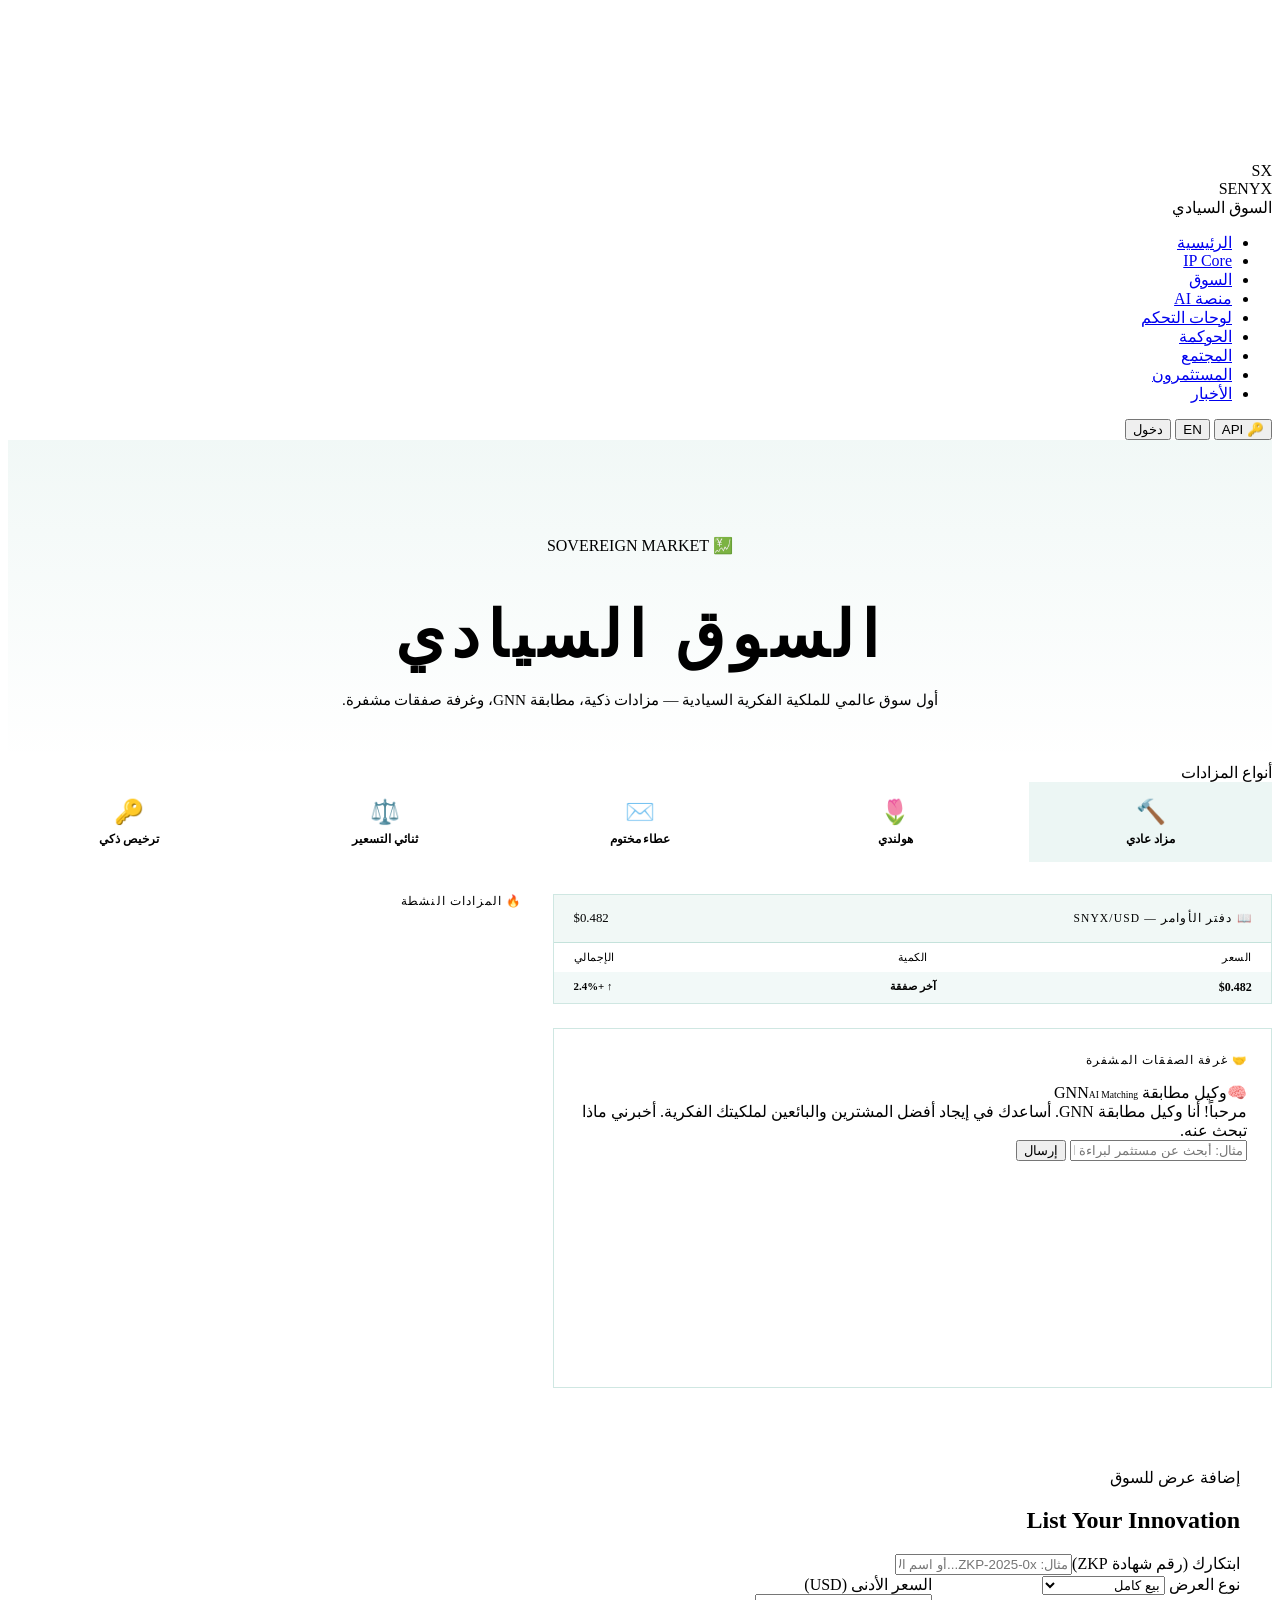
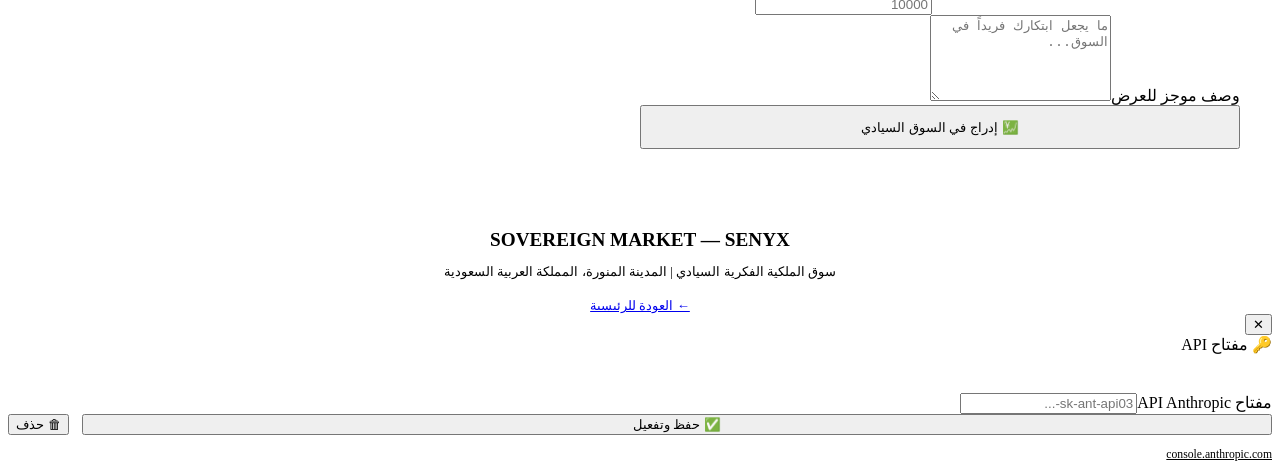
====  market.html @ e2f90cb4 "Add files via upload" ====
<!DOCTYPE html>

<html lang="ar" dir="rtl">
<head>
<meta charset="UTF-8"><meta name="viewport" content="width=device-width,initial-scale=1">
<title>السوق السيادي | SENYX</title>
<link rel="stylesheet" href="css/shared.css">
<style>
.mkt-hero{padding:6rem 2rem 3rem;background:linear-gradient(180deg,rgba(18,137,110,.06) 0%,transparent 100%);text-align:center;}
.mkt-hero h1{font-family:var(--font-en);font-size:clamp(2rem,5vw,4rem);font-weight:900;color:var(--mkt3);letter-spacing:.1em;margin-bottom:.5rem;}
.market-grid{display:grid;grid-template-columns:1.4fr 1fr;gap:2rem;}
.order-book{background:var(--bg3);border:1px solid rgba(18,137,110,.2);border-radius:var(--r2);overflow:hidden;}
.ob-head{padding:1rem 1.2rem;background:rgba(18,137,110,.06);border-bottom:1px solid rgba(18,137,110,.2);display:flex;justify-content:space-between;align-items:center;}
.ob-title{font-family:var(--font-mono);font-size:.72rem;color:var(--mkt3);letter-spacing:.1em;}
.ob-body{padding:0;}
.ob-row{display:grid;grid-template-columns:1fr 1fr 1fr;padding:.5rem 1.2rem;font-family:var(--font-mono);font-size:.75rem;border-bottom:1px solid var(--border2);transition:background .15s;}
.ob-row:hover{background:rgba(18,137,110,.04);}
.ob-row.sell{color:var(--red);}
.ob-row.buy{color:var(--green);}
.ob-row.mid{background:rgba(18,137,110,.05);font-weight:700;color:var(--mkt2);}
.auctions-grid{display:grid;grid-template-columns:1fr;gap:1rem;}
.auction-card{background:var(--bg3);border:1px solid rgba(18,137,110,.15);border-radius:var(--r2);padding:1.2rem;transition:all .3s;}
.auction-card:hover{border-color:var(--mkt2);box-shadow:0 8px 30px rgba(18,137,110,.1);}
.auction-timer{font-family:var(--font-mono);font-size:1.1rem;font-weight:700;color:var(--orange);}
.bid-row{display:flex;align-items:center;gap:.6rem;margin-top:.8rem;}
.bid-input{flex:1;background:var(--bg4);border:1px solid var(--border);color:var(--white);padding:.5rem .8rem;border-radius:var(--r);font-size:.82rem;font-family:var(--font-mono);outline:none;}
.bid-input:focus{border-color:var(--mkt);}
.auction-types{display:grid;grid-template-columns:repeat(5,1fr);gap:.8rem;margin-bottom:2rem;}
.atype{background:var(--bg3);border:1px solid var(--border);border-radius:var(--r2);padding:1rem;text-align:center;cursor:pointer;transition:all .2s;}
.atype.active,.atype:hover{border-color:var(--mkt2);background:rgba(18,137,110,.08);}
.atype-icon{font-size:1.5rem;margin-bottom:.4rem;}
.atype-name{font-size:.72rem;color:var(--silver);font-weight:700;}
.deal-room{background:var(--bg3);border:1px solid rgba(18,137,110,.2);border-radius:var(--r2);padding:1.5rem;}
@media(max-width:900px){.market-grid{grid-template-columns:1fr;}.auction-types{grid-template-columns:repeat(3,1fr);}}
@media(max-width:600px){.auction-types{grid-template-columns:repeat(2,1fr);}}
</style>
</head>
<body>
<canvas id="starsCanvas"></canvas>
<nav class="snyx-nav">
  <div class="nav-logo"><div class="nav-logo-mark">SX</div><div><div class="nav-logo-text">SENYX</div><span class="nav-logo-sub">السوق السيادي</span></div></div>
  <ul class="nav-links">
    <li><a href="index.html">الرئيسية</a></li>
    <li><a href="ipccore.html">IP Core</a></li>
    <li><a href="market.html" class="active">السوق</a></li>
    <li><a href="ai-platform.html">منصة AI</a></li>
    <li><a href="dashboards.html">لوحات التحكم</a></li>
    <li><a href="governance.html">الحوكمة</a></li>
    <li><a href="community.html">المجتمع</a></li>
    <li><a href="investor.html">المستثمرون</a></li>
    <li><a href="news.html">الأخبار</a></li>
  </ul>
  <div class="nav-actions">
    <button class="btn-api-key" id="apiBtnNav" onclick="openModal('apikey')">🔑 API</button>
    <button class="btn-lang" id="langBtn" onclick="toggleLang()">EN</button>
    <button class="btn-login" onclick="openModal('login')">دخول</button>
  </div>
</nav>
<div class="mkt-hero">
  <div class="section-tag" style="border-color:rgba(18,137,110,.3);color:var(--mkt3)">💹 SOVEREIGN MARKET</div>
  <h1>السوق السيادي</h1>
  <p style="color:var(--silver);max-width:600px;margin:.8rem auto 0;font-size:.95rem;line-height:1.9">أول سوق عالمي للملكية الفكرية السيادية — مزادات ذكية، مطابقة GNN، وغرفة صفقات مشفرة.</p>
</div>
<section class="section">
  <div class="section-tag" style="color:var(--mkt3);border-color:rgba(18,137,110,.3)">أنواع المزادات</div>
  <div class="auction-types">
    <div class="atype active" onclick="selectType(this,'عادي')"><div class="atype-icon">🔨</div><div class="atype-name">مزاد عادي</div></div>
    <div class="atype" onclick="selectType(this,'هولندي')"><div class="atype-icon">🌷</div><div class="atype-name">هولندي</div></div>
    <div class="atype" onclick="selectType(this,'مختوم')"><div class="atype-icon">✉️</div><div class="atype-name">عطاء مختوم</div></div>
    <div class="atype" onclick="selectType(this,'مزدوج')"><div class="atype-icon">⚖️</div><div class="atype-name">ثنائي التسعير</div></div>
    <div class="atype" onclick="selectType(this,'ترخيص')"><div class="atype-icon">🔑</div><div class="atype-name">ترخيص ذكي</div></div>
  </div>
  <div class="market-grid">
    <div>
      <div class="order-book">
        <div class="ob-head"><span class="ob-title">📖 دفتر الأوامر — SNYX/USD</span><span style="color:var(--mkt3);font-family:var(--font-mono);font-size:.8rem" id="livePrice">$0.482</span></div>
        <div class="ob-row" style="background:var(--bg4);font-size:.68rem;color:var(--silver);font-family:var(--font-mono);letter-spacing:.05em"><span>السعر</span><span style="text-align:center">الكمية</span><span style="text-align:left">الإجمالي</span></div>
        <div id="sellOrders"></div>
        <div class="ob-row mid"><span id="midPrice">$0.482</span><span style="text-align:center;font-size:.68rem;color:var(--silver)">آخر صفقة</span><span style="text-align:left;font-size:.68rem;color:var(--mkt2)">↑ +2.4%</span></div>
        <div id="buyOrders"></div>
      </div>
      <div class="deal-room" style="margin-top:1.5rem">
        <div style="font-family:var(--font-mono);font-size:.72rem;color:var(--mkt3);margin-bottom:1rem;letter-spacing:.1em">🤝 غرفة الصفقات المشفرة</div>
        <div class="chat-box" style="height:280px">
          <div class="chat-head" style="color:var(--mkt3)"><span>🧠</span><span>وكيل مطابقة GNN</span><span class="badge badge-mkt" style="font-size:.6rem">AI Matching</span></div>
          <div class="chat-body" id="mktChatBody">
            <div class="msg msg-ai">مرحباً! أنا وكيل مطابقة GNN. أساعدك في إيجاد أفضل المشترين والبائعين لملكيتك الفكرية. أخبرني ماذا تبحث عنه.</div>
          </div>
          <div class="chat-foot">
            <input class="chat-input" id="mktChatInput" placeholder="مثال: أبحث عن مستثمر لبراءة اختراع في تقنية الطاقة...">
            <button class="chat-send" id="mktChatSend" onclick="sendMktChat()">إرسال</button>
          </div>
        </div>
      </div>
    </div>
    <div>
      <div style="font-family:var(--font-mono);font-size:.72rem;color:var(--mkt3);margin-bottom:1rem;letter-spacing:.1em">🔥 المزادات النشطة</div>
      <div class="auctions-grid" id="auctionsGrid"></div>
    </div>
  </div>
</section>
<section class="section" style="background:var(--bg2);max-width:100%;padding:5rem 0">
  <div style="max-width:1280px;margin:0 auto;padding:0 2rem">
    <div class="section-tag" style="color:var(--mkt3);border-color:rgba(18,137,110,.3)">إضافة عرض للسوق</div>
    <h2 class="section-title" style="-webkit-text-fill-color:var(--mkt3);background:none;color:var(--mkt3)">List Your Innovation</h2>
    <div style="max-width:600px">
      <div class="card" style="border-color:rgba(18,137,110,.2)">
        <div class="form-group"><label class="form-label">ابتكارك (رقم شهادة ZKP)</label><input class="form-input" id="listCert" placeholder="مثال: ZKP-2025-0x...أو اسم الابتكار"></div>
        <div style="display:grid;grid-template-columns:1fr 1fr;gap:1rem">
          <div class="form-group"><label class="form-label">نوع العرض</label>
            <select class="form-select" id="listType">
              <option>بيع كامل</option><option>ترخيص حصري</option><option>ترخيص غير حصري</option><option>شراكة استثمارية</option>
            </select>
          </div>
          <div class="form-group"><label class="form-label">السعر الأدنى (USD)</label><input class="form-input" id="listPrice" type="number" placeholder="10000"></div>
        </div>
        <div class="form-group"><label class="form-label">وصف موجز للعرض</label><textarea class="form-textarea" id="listDesc" style="min-height:80px" placeholder="ما يجعل ابتكارك فريداً في السوق..."></textarea></div>
        <button class="btn-mkt" style="width:100%;padding:.8rem" onclick="listOnMarket()">💹 إدراج في السوق السيادي</button>
      </div>
    </div>
  </div>
</section>
<footer class="snyx-footer">
  <div style="max-width:1280px;margin:0 auto;text-align:center">
    <div style="font-family:var(--font-en);font-size:1.2rem;font-weight:900;color:var(--mkt3);margin-bottom:.5rem">SOVEREIGN MARKET — SENYX</div>
    <p style="font-size:.82rem;color:var(--silver)">سوق الملكية الفكرية السيادي | المدينة المنورة، المملكة العربية السعودية</p>
    <div style="margin-top:1rem"><a href="index.html" style="font-size:.82rem">← العودة للرئيسية</a></div>
  </div>
</footer>
<div class="modal-overlay" id="modal-apikey">
  <div class="modal-box">
    <button class="modal-close" onclick="closeModal('apikey')">✕</button>
    <div class="modal-title">🔑 مفتاح API</div>
    <div id="apiKeyStatus" style="font-size:.8rem;margin-bottom:1rem;padding:.7rem;background:rgba(255,255,255,.03);border-radius:var(--r);border:1px solid var(--border)"></div>
    <div class="form-group"><label class="form-label">مفتاح API Anthropic</label><input class="form-input" id="apiKeyInput" type="password" placeholder="sk-ant-api03-..."></div>
    <div style="display:flex;gap:.8rem"><button class="btn-primary" style="flex:1" onclick="saveApiKey()">✅ حفظ وتفعيل</button><button class="btn-outline" onclick="clearApiKey()">🗑 حذف</button></div>
    <p style="margin-top:.8rem;font-size:.73rem;color:var(--silver)"><a href="https://console.anthropic.com" target="_blank" style="color:var(--gold3)">console.anthropic.com</a></p>
  </div>
</div>
<script src="js/shared.js"></script>
<script>
const mktHistory=[];
const MKT_SYS=`أنت وكيل السوق السيادي في SENYX. متخصص في:
- تداول الملكية الفكرية والابتكارات
- أنواع المزادات (عادي، هولندي، مختوم، ثنائي، ترخيص)
- مطابقة GNN بين البائعين والمشترين
- تقييم الملكية الفكرية
- صفقات الترخيص والاستثمار
أجب باللغة التي يكتب بها المستخدم.`;
async function sendMktChat(){await chatSend({inputId:'mktChatInput',bodyId:'mktChatBody',btnId:'mktChatSend',system:MKT_SYS,history:mktHistory});}
bindChatEnter('mktChatInput',sendMktChat);
function selectType(el,type){document.querySelectorAll('.atype').forEach(a=>a.classList.remove('active'));el.classList.add('active');}
function buildOrderBook(){
  const base=0.482;
  let sells='',buys='';
  for(let i=5;i>0;i--){const p=(base+i*.003).toFixed(3);const q=(Math.random()*500+50).toFixed(0);sells+=`<div class="ob-row sell"><span>$${p}</span><span style="text-align:center">${q}</span><span style="text-align:left">${(p*q).toFixed(0)}</span></div>`;}
  for(let i=1;i<=5;i++){const p=(base-i*.003).toFixed(3);const q=(Math.random()*500+50).toFixed(0);buys+=`<div class="ob-row buy"><span>$${p}</span><span style="text-align:center">${q}</span><span style="text-align:left">${(p*q).toFixed(0)}</span></div>`;}
  document.getElementById('sellOrders').innerHTML=sells;
  document.getElementById('buyOrders').innerHTML=buys;
}
const auctions=[
  {title:'براءة اختراع — نظام توليد طاقة شمسية متنقل',type:'مزاد عادي',minBid:50000,curr:67500,ends:4*3600},
  {title:'اختراع — تقنية تحلية المياه النانوية',type:'هولندي',minBid:120000,curr:145000,ends:1*3600+23*60},
  {title:'نموذج نفعي — روبوت الزراعة الذكية',type:'ترخيص حصري',minBid:25000,curr:31000,ends:2*3600+45*60},
  {title:'علامة تجارية — منصة التعليم الذكي',type:'بيع كامل',minBid:80000,curr:88000,ends:6*3600+10*60}
];
function renderAuctions(){
  document.getElementById('auctionsGrid').innerHTML=auctions.map((a,i)=>`
    <div class="auction-card">
      <div style="font-size:.72rem;color:var(--silver);margin-bottom:.3rem">${a.type}</div>
      <div style="font-weight:700;color:var(--white);font-size:.85rem;margin-bottom:.6rem">${a.title}</div>
      <div style="display:flex;justify-content:space-between;align-items:center;margin-bottom:.4rem">
        <span style="font-size:.75rem;color:var(--silver)">أعلى عرض</span>
        <span style="font-family:var(--font-mono);color:var(--mkt3);font-weight:700">$${a.curr.toLocaleString()}</span>
      </div>
      <div style="font-size:.72rem;color:var(--silver);margin-bottom:.6rem">⏱ ينتهي خلال: <span class="auction-timer" id="timer${i}"></span></div>
      <div class="bid-row">
        <input class="bid-input" id="bid${i}" type="number" placeholder="أدخل عرضك..." min="${a.curr+100}">
        <button class="btn-mkt" style="font-size:.75rem;padding:.45rem .9rem;flex-shrink:0" onclick="placeBid(${i})">عروض</button>
      </div>
    </div>`).join('');
}
function updateTimers(){
  auctions.forEach((a,i)=>{
    const el=document.getElementById('timer'+i);
    if(!el)return;
    if(a.ends<=0){el.textContent='انتهى';el.style.color='var(--red)';return;}
    a.ends--;
    const h=Math.floor(a.ends/3600),m=Math.floor((a.ends%3600)/60),s=a.ends%60;
    el.textContent=`${h}:${m.toString().padStart(2,'0')}:${s.toString().padStart(2,'0')}`;
  });
}
function placeBid(i){
  const val=+document.getElementById('bid'+i).value;
  if(!val||val<=auctions[i].curr){alert(`العرض يجب أن يكون أعلى من $${auctions[i].curr.toLocaleString()}`);return;}
  auctions[i].curr=val;
  renderAuctions();
  setTimeout(updateTimers,0);
  appendMsg('mktChatBody','ai',`✅ تم قبول عرضك بقيمة $${val.toLocaleString()} على "${auctions[i].title}". أنت حالياً أعلى مزايد! 🎉`);
}
function listOnMarket(){
  const cert=document.getElementById('listCert').value.trim();
  const type=document.getElementById('listType').value;
  const price=document.getElementById('listPrice').value;
  if(!cert||!price){alert('يرجى ملء جميع الحقول المطلوبة.');return;}
  alert(`✅ تم إدراج ابتكارك في السوق السيادي!\n\nالابتكار: ${cert}\nنوع العرض: ${type}\nالسعر الأدنى: $${(+price).toLocaleString()}\n\nسيراجع فريق SENYX طلبك خلال 24 ساعة.`);
}
setInterval(()=>{buildOrderBook();},3000);
buildOrderBook();renderAuctions();
setInterval(updateTimers,1000);updateTimers();
setInterval(()=>{
  const p=(0.482+(Math.random()-.5)*.01).toFixed(3);
  document.getElementById('livePrice').textContent='$'+p;
  document.getElementById('midPrice').textContent='$'+p;
},2000);
</script>
</body>
</html>
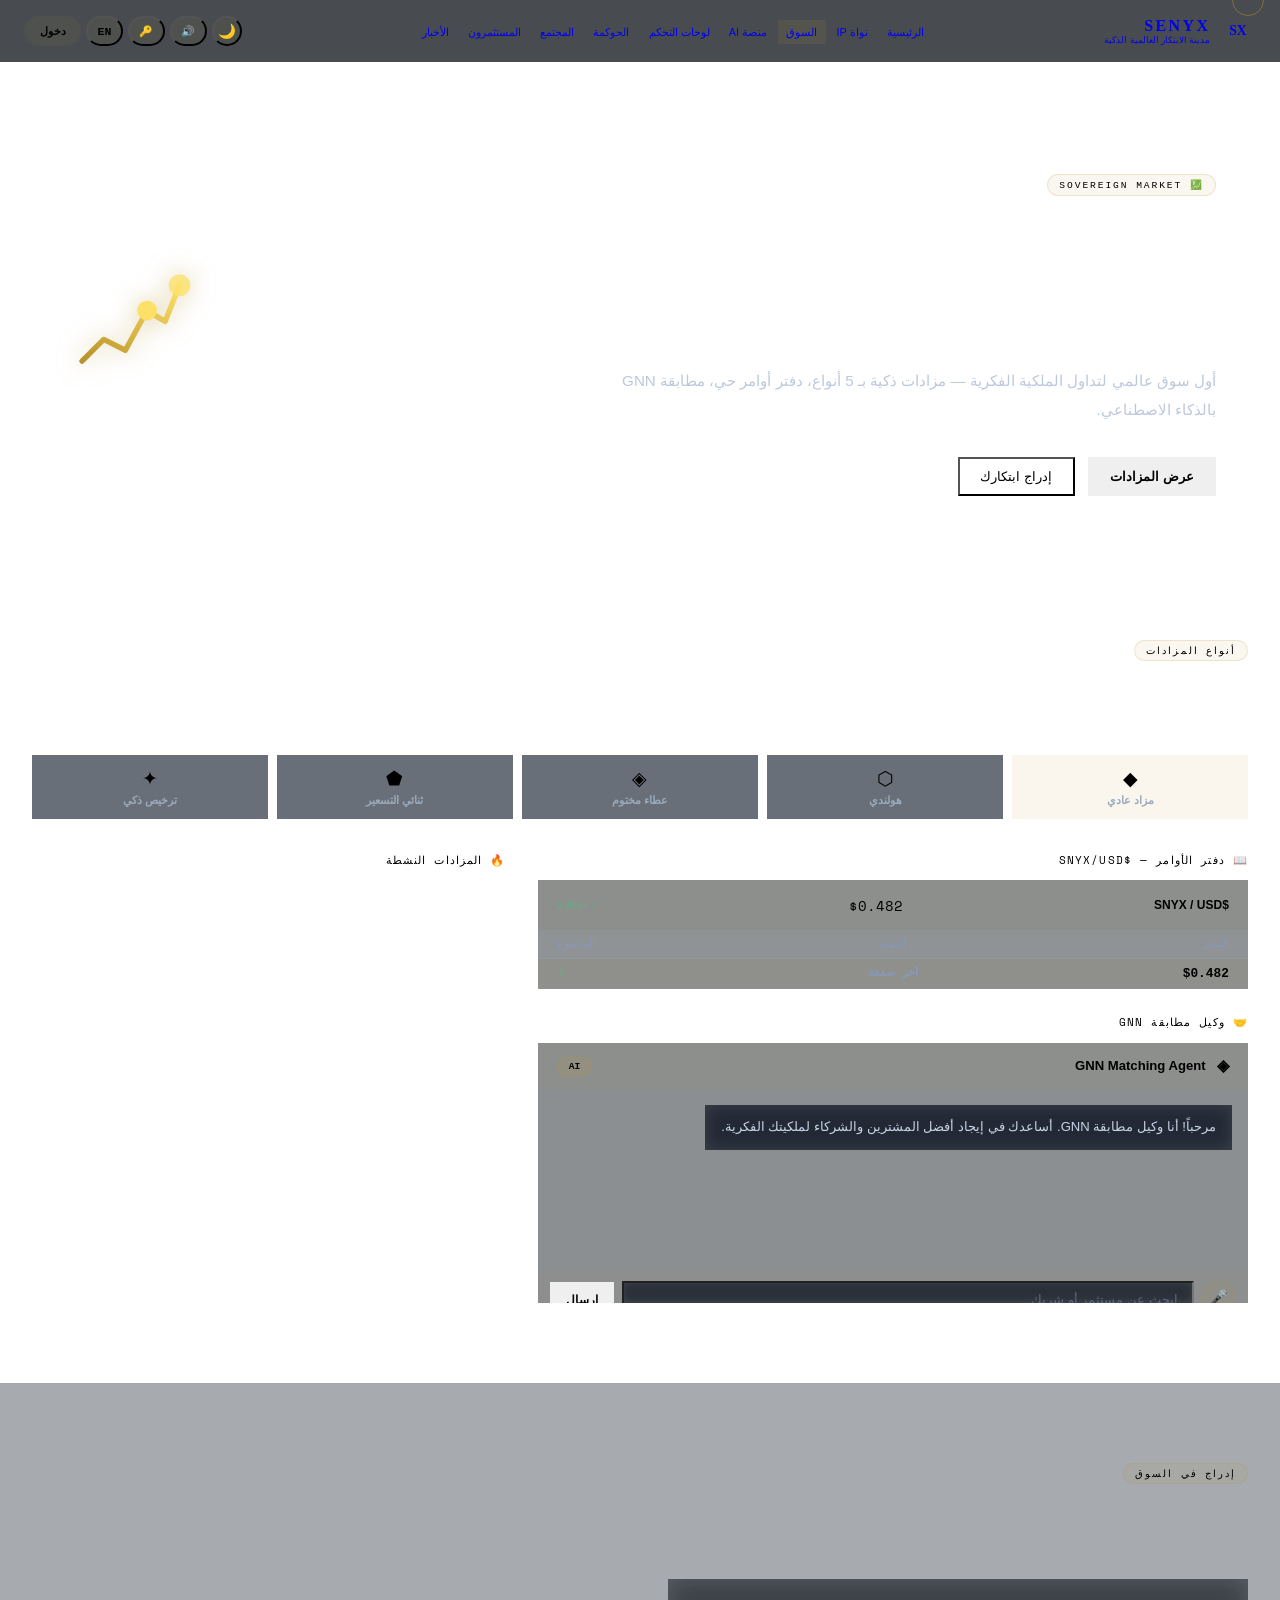
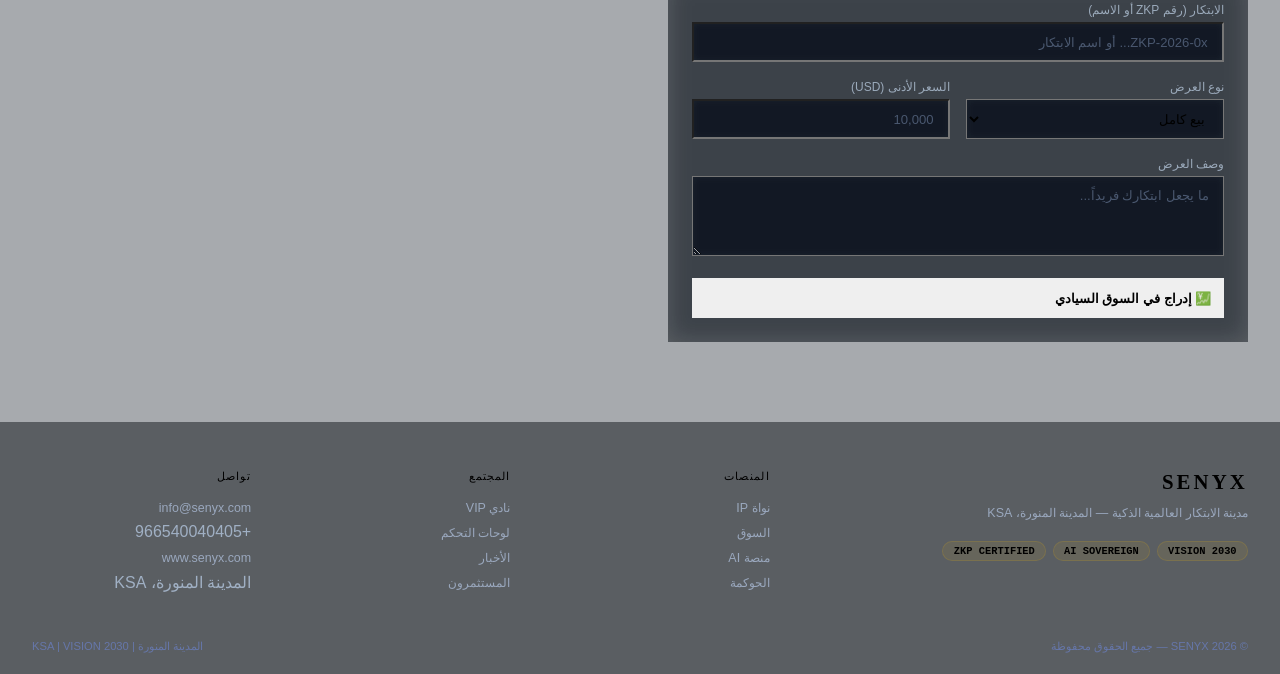
==== commit b554448a: "Add files via upload" ====
--- a/ market.html
+++ b/ market.html
@@ -4,215 +4,869 @@
 <head>
 <meta charset="UTF-8"><meta name="viewport" content="width=device-width,initial-scale=1">
 <title>السوق السيادي | SENYX</title>
-<link rel="stylesheet" href="css/shared.css">
+<meta name="theme-color" content="#b8922a">
+<meta name="apple-mobile-web-app-capable" content="yes">
+<link rel="manifest" href="/manifest.json">
+<link href="https://fonts.googleapis.com/css2?family=Cinzel:wght@400;700;900&family=Cairo:wght@300;400;600;700;900&family=Space+Mono:wght@400;700&display=swap" rel="stylesheet">
 <style>
-.mkt-hero{padding:6rem 2rem 3rem;background:linear-gradient(180deg,rgba(18,137,110,.06) 0%,transparent 100%);text-align:center;}
-.mkt-hero h1{font-family:var(--font-en);font-size:clamp(2rem,5vw,4rem);font-weight:900;color:var(--mkt3);letter-spacing:.1em;margin-bottom:.5rem;}
-.market-grid{display:grid;grid-template-columns:1.4fr 1fr;gap:2rem;}
-.order-book{background:var(--bg3);border:1px solid rgba(18,137,110,.2);border-radius:var(--r2);overflow:hidden;}
-.ob-head{padding:1rem 1.2rem;background:rgba(18,137,110,.06);border-bottom:1px solid rgba(18,137,110,.2);display:flex;justify-content:space-between;align-items:center;}
-.ob-title{font-family:var(--font-mono);font-size:.72rem;color:var(--mkt3);letter-spacing:.1em;}
-.ob-body{padding:0;}
-.ob-row{display:grid;grid-template-columns:1fr 1fr 1fr;padding:.5rem 1.2rem;font-family:var(--font-mono);font-size:.75rem;border-bottom:1px solid var(--border2);transition:background .15s;}
-.ob-row:hover{background:rgba(18,137,110,.04);}
-.ob-row.sell{color:var(--red);}
-.ob-row.buy{color:var(--green);}
-.ob-row.mid{background:rgba(18,137,110,.05);font-weight:700;color:var(--mkt2);}
-.auctions-grid{display:grid;grid-template-columns:1fr;gap:1rem;}
-.auction-card{background:var(--bg3);border:1px solid rgba(18,137,110,.15);border-radius:var(--r2);padding:1.2rem;transition:all .3s;}
-.auction-card:hover{border-color:var(--mkt2);box-shadow:0 8px 30px rgba(18,137,110,.1);}
-.auction-timer{font-family:var(--font-mono);font-size:1.1rem;font-weight:700;color:var(--orange);}
-.bid-row{display:flex;align-items:center;gap:.6rem;margin-top:.8rem;}
-.bid-input{flex:1;background:var(--bg4);border:1px solid var(--border);color:var(--white);padding:.5rem .8rem;border-radius:var(--r);font-size:.82rem;font-family:var(--font-mono);outline:none;}
-.bid-input:focus{border-color:var(--mkt);}
-.auction-types{display:grid;grid-template-columns:repeat(5,1fr);gap:.8rem;margin-bottom:2rem;}
-.atype{background:var(--bg3);border:1px solid var(--border);border-radius:var(--r2);padding:1rem;text-align:center;cursor:pointer;transition:all .2s;}
-.atype.active,.atype:hover{border-color:var(--mkt2);background:rgba(18,137,110,.08);}
-.atype-icon{font-size:1.5rem;margin-bottom:.4rem;}
-.atype-name{font-size:.72rem;color:var(--silver);font-weight:700;}
-.deal-room{background:var(--bg3);border:1px solid rgba(18,137,110,.2);border-radius:var(--r2);padding:1.5rem;}
-@media(max-width:900px){.market-grid{grid-template-columns:1fr;}.auction-types{grid-template-columns:repeat(3,1fr);}}
-@media(max-width:600px){.auction-types{grid-template-columns:repeat(2,1fr);}}
+
+/* ═══ RESET ═══ */
+*,*::before,*::after{box-sizing:border-box;margin:0;padding:0}
+html{scroll-behavior:smooth}
+
+/* ═══ VARIABLES — DARK (DEFAULT) ═══ */
+:root{
+–bg:#02080f;–bg2:#040d17;–bg3:#060f1e;–bg4:#0a1628;
+–gold:#b8922a;–gold2:#d4a843;–gold3:#fde068;–gold4:#fff3b0;
+–silver:#8899bb;–white:#e8ecf5;
+–green:#22aa66;–red:#e03040;–orange:#e07020;
+–border:rgba(184,146,42,.18);–border2:rgba(184,146,42,.08);
+–r:6px;–r2:12px;
+–shadow:0 8px 40px rgba(0,0,0,.6);
+}
+
+/* ═══════════════════════════════════════
+THEME: LIGHT — فاتح حليبي ذهبي
+═══════════════════════════════════════ */
+body.theme-light {
+background: #f8f2e4 !important;
+color: #1a1008 !important;
+}
+body.theme-light * { transition: background-color .3s, color .3s, border-color .3s; }
+body.theme-light { –bg:#f8f2e4;–bg2:#ede5d0;–bg3:#e2d8c0;–bg4:#d5ccb0;–gold:#6a4808;–gold2:#885e10;–gold3:#a87620;–gold4:#4a3006;–silver:#4a3818;–white:#1a1008;–border:rgba(70,48,8,.22);–border2:rgba(70,48,8,.1); }
+body.theme-light .snyx-nav { background: rgba(235,224,200,.98) !important; border-bottom: 1px solid rgba(70,48,8,.18) !important; box-shadow: 0 2px 20px rgba(70,48,8,.12) !important; }
+body.theme-light .nav-links a { color: #5a4020 !important; }
+body.theme-light .nav-links a:hover, body.theme-light .nav-links a.active { color: #6a4808 !important; background: rgba(70,48,8,.08) !important; }
+body.theme-light .nav-logo-text { color: #6a4808 !important; }
+body.theme-light .nav-logo-sub { color: #8a6030 !important; }
+body.theme-light .hero-title { filter: drop-shadow(0 0 20px rgba(70,48,8,.3)) !important; }
+body.theme-light .hero-sub { color: #2a1808 !important; }
+body.theme-light .hero-tag { color: #7a5828 !important; }
+body.theme-light .hero-stat-num { color: #6a4808 !important; }
+body.theme-light .hero-stat-lbl { color: #7a5828 !important; }
+body.theme-light .hero-eyebrow { background: rgba(70,48,8,.07) !important; border-color: rgba(70,48,8,.2) !important; color: #6a4808 !important; }
+body.theme-light .pulse-dot { background: #6a4808 !important; }
+body.theme-light .ticker-wrap { background: rgba(70,48,8,.06) !important; border-color: rgba(70,48,8,.12) !important; }
+body.theme-light .ticker-item { color: #6a5030 !important; }
+body.theme-light .sec-tag { background: rgba(70,48,8,.07) !important; border-color: rgba(70,48,8,.18) !important; color: #6a4808 !important; }
+body.theme-light .sec-sub { color: #5a4020 !important; }
+body.theme-light .pcard { border-color: rgba(70,48,8,.15) !important; }
+body.theme-light .pcard-ipc { background: linear-gradient(135deg,rgba(70,48,8,.07),rgba(70,48,8,.02)) !important; }
+body.theme-light .pcard-mkt { background: linear-gradient(135deg,rgba(70,48,8,.07),rgba(70,48,8,.02)) !important; }
+body.theme-light .pcard-ai  { background: linear-gradient(135deg,rgba(70,48,8,.07),rgba(70,48,8,.02)) !important; }
+body.theme-light .pcard-gov { background: linear-gradient(135deg,rgba(70,48,8,.07),rgba(70,48,8,.02)) !important; }
+body.theme-light .pcard-name-ar { color: #1a1008 !important; }
+body.theme-light .pcard-desc { color: #5a4020 !important; }
+body.theme-light .step-num { background: linear-gradient(135deg,#885e10,#a87620) !important; }
+body.theme-light .step-title { color: #1a1008 !important; }
+body.theme-light .step-desc { color: #5a4020 !important; }
+body.theme-light .how-grid::before { background: linear-gradient(90deg,transparent,#885e10,#a87620,#885e10,transparent) !important; }
+body.theme-light .legend-name { color: #2a1808 !important; }
+body.theme-light .phase { background: #e2d8c0 !important; border-color: rgba(70,48,8,.18) !important; }
+body.theme-light .phase.active { border-color: #885e10 !important; box-shadow: 0 0 24px rgba(70,48,8,.15) !important; }
+body.theme-light .phase-title { color: #1a1008 !important; }
+body.theme-light .phase-date { color: #7a5828 !important; }
+body.theme-light .phase-items li { color: #5a4020 !important; }
+body.theme-light .phase-items li::before { color: #885e10 !important; }
+body.theme-light .sec-full { background: linear-gradient(180deg,#ede5d0,#e2d8c0) !important; }
+body.theme-light .glow-line { background: linear-gradient(90deg,transparent,#885e10,#a87620,#885e10,transparent) !important; }
+body.theme-light .snyx-footer { background: #ede5d0 !important; border-top-color: rgba(70,48,8,.15) !important; }
+body.theme-light .footer-brand { color: #6a4808 !important; }
+body.theme-light .footer-col-title { color: #885e10 !important; }
+body.theme-light .footer-sub { color: #7a5828 !important; }
+body.theme-light .footer-links a { color: #7a5828 !important; }
+body.theme-light .footer-bottom { color: #8a6838 !important; border-top-color: rgba(70,48,8,.1) !important; }
+body.theme-light .btn-lang { background: rgba(70,48,8,.07) !important; border-color: rgba(70,48,8,.2) !important; color: #6a4808 !important; }
+body.theme-light .btn-api { background: rgba(70,48,8,.07) !important; border-color: rgba(70,48,8,.2) !important; color: #6a4808 !important; }
+body.theme-light .btn-voice { background: rgba(70,48,8,.07) !important; border-color: rgba(70,48,8,.2) !important; color: #6a4808 !important; }
+body.theme-light .btn-theme { background: #e2d8c0 !important; border-color: rgba(70,48,8,.2) !important; }
+body.theme-light .theme-drop { background: #ede5d0 !important; border-color: rgba(70,48,8,.2) !important; }
+body.theme-light .theme-opt { color: #5a4020 !important; }
+body.theme-light .modal-overlay { background: rgba(50,30,0,.75) !important; }
+body.theme-light .modal-box { background: #ede5d0 !important; border-color: rgba(70,48,8,.2) !important; }
+body.theme-light .form-input { background: #e2d8c0 !important; border-color: rgba(70,48,8,.2) !important; color: #1a1008 !important; }
+body.theme-light #starsCanvas { opacity: .03 !important; }
+
+/* ═══════════════════════════════════════
+THEME: GOLD — ذهبي ملكي عميق
+═══════════════════════════════════════ */
+body.theme-gold {
+background: #050300 !important;
+color: #fff4c8 !important;
+}
+body.theme-gold { –bg:#050300;–bg2:#0c0900;–bg3:#141000;–bg4:#1c1600;–gold:#c89820;–gold2:#dca830;–gold3:#f0c040;–gold4:#ffd860;–silver:#b08820;–white:#fff4c8;–border:rgba(200,152,32,.3);–border2:rgba(200,152,32,.12); }
+body.theme-gold .snyx-nav { background: rgba(5,3,0,.96) !important; border-bottom: 1px solid rgba(200,152,32,.25) !important; }
+body.theme-gold .nav-logo-text { color: #f0c040 !important; }
+body.theme-gold .nav-logo-sub { color: #b08820 !important; }
+body.theme-gold .nav-links a { color: #b08820 !important; }
+body.theme-gold .nav-links a:hover, body.theme-gold .nav-links a.active { color: #dca830 !important; background: rgba(200,152,32,.1) !important; }
+body.theme-gold .hero-tag { color: #b08820 !important; }
+body.theme-gold .ticker-wrap { background: rgba(200,152,32,.06) !important; border-color: rgba(200,152,32,.15) !important; }
+body.theme-gold .ticker-item { color: #c89820 !important; }
+body.theme-gold .sec-full { background: linear-gradient(180deg,#0c0900,#141000) !important; }
+body.theme-gold .pcard-ipc,body.theme-gold .pcard-mkt,body.theme-gold .pcard-ai,body.theme-gold .pcard-gov { border-color: rgba(200,152,32,.2) !important; background: rgba(200,152,32,.05) !important; }
+body.theme-gold .pcard-desc { color: #c0a060 !important; }
+body.theme-gold .sec-sub { color: #b08820 !important; }
+body.theme-gold .step-num { background: linear-gradient(135deg,#c89820,#dca830) !important; color: #050300 !important; }
+body.theme-gold .step-desc { color: #b08820 !important; }
+body.theme-gold .phase { background: #141000 !important; border-color: rgba(200,152,32,.2) !important; }
+body.theme-gold .phase.active { border-color: #dca830 !important; box-shadow: 0 0 30px rgba(200,152,32,.15) !important; }
+body.theme-gold .phase-items li { color: #b08820 !important; }
+body.theme-gold .snyx-footer { background: #0c0900 !important; border-top-color: rgba(200,152,32,.2) !important; }
+body.theme-gold .footer-col-title { color: #dca830 !important; }
+body.theme-gold .footer-sub,body.theme-gold .footer-links a { color: #b08820 !important; }
+body.theme-gold .btn-lang,body.theme-gold .btn-api,body.theme-gold .btn-voice { border-color: rgba(200,152,32,.25) !important; color: #dca830 !important; }
+body.theme-gold .btn-theme { background: #141000 !important; border-color: rgba(200,152,32,.25) !important; }
+body.theme-gold .theme-drop { background: #0c0900 !important; border-color: rgba(200,152,32,.2) !important; }
+body.theme-gold .modal-box { background: #141000 !important; border-color: rgba(200,152,32,.2) !important; }
+body.theme-gold .form-input { background: #1c1600 !important; border-color: rgba(200,152,32,.2) !important; }
+
+/* ═══ BASE ═══ */
+body{
+background:var(–bg);color:var(–white);
+font-family:‘Cairo’,sans-serif;
+min-height:100vh;overflow-x:hidden;
+cursor:none;
+transition:background .4s,color .3s;
+}
+a{color:var(–gold2);text-decoration:none;transition:color .2s}
+a:hover{color:var(–gold3)}
+::-webkit-scrollbar{width:4px}
+::-webkit-scrollbar-track{background:var(–bg2)}
+::-webkit-scrollbar-thumb{background:var(–gold);border-radius:2px}
+::selection{background:rgba(184,146,42,.3);color:var(–gold3)}
+
+/* ═══ CURSOR ═══ */
+#cur{position:fixed;width:10px;height:10px;background:var(–gold);border-radius:50%;pointer-events:none;z-index:9999;transform:translate(-50%,-50%);mix-blend-mode:screen}
+#ring{position:fixed;width:32px;height:32px;border:1px solid rgba(184,146,42,.5);border-radius:50%;pointer-events:none;z-index:9998;transform:translate(-50%,-50%);transition:transform .15s}
+
+/* ═══ STARS ═══ */
+#starsCanvas{position:fixed;inset:0;z-index:0;pointer-events:none}
+
+/* ═══ NAV ═══ */
+.snyx-nav{
+position:fixed;top:0;left:0;right:0;z-index:1000;height:62px;
+display:flex;align-items:center;padding:0 1.5rem;gap:1rem;
+background:rgba(2,8,15,.92);backdrop-filter:blur(20px);
+border-bottom:1px solid var(–border);
+}
+.nav-logo{display:flex;align-items:center;gap:.6rem;text-decoration:none;flex-shrink:0}
+.nav-logo-mark{
+width:36px;height:36px;
+background:linear-gradient(135deg,var(–gold),var(–gold2));
+clip-path:polygon(50% 0%,100% 25%,100% 75%,50% 100%,0% 75%,0% 25%);
+display:flex;align-items:center;justify-content:center;
+font-family:‘Cinzel’,serif;font-weight:900;font-size:.85rem;color:var(–bg);
+}
+.nav-logo-text{font-family:‘Cinzel’,serif;font-size:1rem;font-weight:700;color:var(–gold3);letter-spacing:.15em}
+.nav-logo-sub{font-size:.55rem;color:var(–silver);display:block;line-height:1.2}
+.nav-links{display:flex;align-items:center;gap:.1rem;flex:1;justify-content:center;list-style:none}
+.nav-links a{padding:.35rem .55rem;border-radius:var(–r);font-size:.68rem;color:var(–silver);transition:all .2s;white-space:nowrap}
+.nav-links a:hover,.nav-links a.active{color:var(–gold2);background:rgba(184,146,42,.1)}
+.nav-links a.active{border-bottom:2px solid var(–gold)}
+
+.btn-voice:hover{background:rgba(184,146,42,.18)}
+
+/* Theme toggle */
+
+/* ═══ NAV BUTTONS NEW SYSTEM ═══ */
+.nav-actions{display:flex;align-items:center;gap:.3rem;flex-shrink:0;position:relative}
+.nbtn{height:30px;padding:0 .6rem;border-radius:16px;border:1px solid var(–border);background:rgba(184,146,42,.06);color:var(–gold2);font-size:.68rem;cursor:pointer;font-family:‘Space Mono’,monospace;transition:all .2s;white-space:nowrap;display:flex;align-items:center;gap:.25rem}
+.nbtn:hover{background:rgba(184,146,42,.15);border-color:rgba(184,146,42,.4)}
+.nbtn-icon{width:30px;padding:0;justify-content:center;font-size:.9rem;border-radius:50%}
+.nbtn-login{background:linear-gradient(135deg,var(–gold),var(–gold2));color:var(–bg);border-color:transparent;font-family:inherit;font-weight:700;font-size:.7rem;padding:0 .85rem}
+.nbtn-login:hover{box-shadow:0 4px 16px rgba(184,146,42,.4);transform:translateY(-1px)}
+.nbtn-lang{font-weight:700;font-size:.72rem}
+
+/* Theme dropdown - positioned relative to nav-actions */
+.theme-drop{
+position:fixed;top:68px;
+background:var(–bg2);
+border:1px solid var(–border);
+border-radius:var(–r2);
+padding:.6rem;
+display:none;
+flex-direction:column;
+gap:.3rem;
+min-width:140px;
+z-index:5000;
+box-shadow:0 8px 40px rgba(0,0,0,.7);
+}
+.theme-drop.open{display:flex}
+.tdrop-title{font-family:‘Space Mono’,monospace;font-size:.58rem;color:var(–gold);letter-spacing:.12em;padding:.1rem .4rem;opacity:.8}
+.theme-opt{display:flex;align-items:center;gap:.6rem;padding:.45rem .7rem;border-radius:var(–r);cursor:pointer;font-size:.78rem;color:var(–silver);transition:all .2s;border:1px solid transparent;font-family:‘Cairo’,sans-serif}
+.theme-opt:hover{background:rgba(184,146,42,.1);color:var(–white);border-color:var(–border)}
+.theme-opt.active{background:rgba(184,146,42,.14);color:var(–gold2);border-color:rgba(184,146,42,.3);font-weight:700}
+.theme-swatch{width:16px;height:16px;border-radius:50%;flex-shrink:0}
+
+/* ═══ PAGE WRAP ═══ */
+.page-wrap{position:relative;z-index:1;padding-top:62px}
+
+/* ═══ SVG ICONS ═══ */
+.snyx-icon{display:inline-flex;align-items:center;justify-content:center;width:72px;height:72px;margin-bottom:1.2rem;filter:drop-shadow(0 0 12px rgba(184,146,42,.5))}
+.snyx-icon:hover{filter:drop-shadow(0 0 28px rgba(212,168,67,.9))}
+.snyx-icon svg{width:100%;height:100%}
+@keyframes iconGlow{0%,100%{filter:drop-shadow(0 0 6px rgba(184,146,42,.4))}50%{filter:drop-shadow(0 0 22px rgba(212,168,67,.9))}}
+@keyframes iconFloat{0%,100%{transform:translateY(0)}50%{transform:translateY(-6px)}}
+.snyx-icon{animation:iconGlow 3s ease-in-out infinite,iconFloat 4s ease-in-out infinite}
+
+/* ═══ HERO ═══ */
+.hero{min-height:100vh;display:flex;flex-direction:column;align-items:center;justify-content:center;text-align:center;padding:6rem 2rem 4rem;position:relative;overflow:hidden}
+.hero::before{content:’’;position:absolute;inset:0;background:radial-gradient(ellipse 80% 60% at 50% 30%,rgba(184,146,42,.07),transparent 70%);pointer-events:none}
+.hero-eyebrow{display:inline-flex;align-items:center;gap:.5rem;background:rgba(184,146,42,.07);border:1px solid rgba(184,146,42,.22);padding:.35rem 1rem;border-radius:20px;margin-bottom:1.8rem;font-family:‘Space Mono’,monospace;font-size:.65rem;color:var(–gold);letter-spacing:.15em;animation:fadeInDown .8s ease .2s both}
+@keyframes fadeInDown{from{opacity:0;transform:translateY(-20px)}to{opacity:1;transform:translateY(0)}}
+.hero-title{font-family:‘Cinzel’,serif;font-size:clamp(4rem,14vw,10rem);font-weight:900;letter-spacing:.08em;line-height:.9;margin-bottom:.5rem;background:linear-gradient(135deg,var(–gold4),var(–gold3),var(–gold2),var(–gold));-webkit-background-clip:text;-webkit-text-fill-color:transparent;background-clip:text;animation:heroGlow 3s ease-in-out infinite alternate}
+@keyframes heroGlow{from{filter:drop-shadow(0 0 20px rgba(184,146,42,.3))}to{filter:drop-shadow(0 0 60px rgba(184,146,42,.6))}}
+.hero-sub{font-size:clamp(1.1rem,2.5vw,1.8rem);color:var(–white);font-weight:300;margin-bottom:.4rem;letter-spacing:.06em;animation:fadeInUp .8s ease .4s both}
+.hero-tag{font-family:‘Space Mono’,monospace;font-size:.72rem;color:var(–silver);letter-spacing:.2em;margin-bottom:2.5rem;animation:fadeInUp .8s ease .5s both}
+@keyframes fadeInUp{from{opacity:0;transform:translateY(20px)}to{opacity:1;transform:translateY(0)}}
+.hero-btns{display:flex;gap:.8rem;justify-content:center;flex-wrap:wrap;margin-bottom:3rem;animation:fadeInUp .8s ease .6s both}
+.hero-stats{display:flex;gap:2.5rem;justify-content:center;flex-wrap:wrap;animation:fadeInUp .8s ease .7s both}
+.hero-stat-num{font-family:‘Space Mono’,monospace;font-size:1.5rem;font-weight:700;color:var(–gold3)}
+.hero-stat-lbl{font-size:.7rem;color:#9aa8be;margin-top:.2rem}
+
+/* ═══ TICKER ═══ */
+.ticker-wrap{overflow:hidden;white-space:nowrap;background:rgba(184,146,42,.04);border-top:1px solid var(–border);border-bottom:1px solid var(–border);padding:.35rem 0;position:absolute;bottom:0;left:0;right:0}
+.ticker-inner{display:inline-block;animation:ticker 40s linear infinite}
+@keyframes ticker{from{transform:translateX(0)}to{transform:translateX(-50%)}}
+.ticker-item{display:inline-block;padding:0 2rem;font-family:‘Space Mono’,monospace;font-size:.73rem;color:#c8d4e8;font-weight:500}
+
+/* ═══ SECTIONS ═══ */
+.section{padding:5rem 2rem;max-width:1280px;margin:0 auto}
+.sec-full{padding:5rem 0;position:relative;z-index:1;background:linear-gradient(180deg,var(–bg2),var(–bg3))}
+.sec-inner{max-width:1280px;margin:0 auto;padding:0 2rem}
+.sec-tag{display:inline-block;font-family:‘Space Mono’,monospace;font-size:.6rem;color:var(–gold);letter-spacing:.2em;text-transform:uppercase;background:rgba(184,146,42,.07);border:1px solid rgba(184,146,42,.18);padding:.22rem .7rem;border-radius:20px;margin-bottom:.8rem}
+.sec-title{font-family:‘Cinzel’,serif;font-size:clamp(1.7rem,4vw,3rem);font-weight:700;line-height:1.2;background:linear-gradient(135deg,var(–gold4),var(–gold3),var(–gold2));-webkit-background-clip:text;-webkit-text-fill-color:transparent;background-clip:text;margin-bottom:.8rem}
+.sec-sub{font-size:.9rem;color:#c0c8d8;line-height:1.9;max-width:620px}
+
+/* ═══ BUTTONS ═══ */
+.btn-p{background:linear-gradient(135deg,var(–gold),var(–gold2));color:var(–bg);border:none;padding:.65rem 1.4rem;border-radius:var(–r);font-weight:700;font-size:.82rem;cursor:pointer;font-family:inherit;transition:all .25s;display:inline-flex;align-items:center;gap:.4rem;text-decoration:none}
+.btn-p:hover{box-shadow:0 6px 28px rgba(184,146,42,.5);transform:translateY(-2px);color:var(–bg)}
+.btn-o{background:transparent;border:1px solid var(–border);color:var(–silver);padding:.62rem 1.3rem;border-radius:var(–r);font-size:.82rem;cursor:pointer;font-family:inherit;transition:all .25s;text-decoration:none;display:inline-flex;align-items:center}
+.btn-o:hover{border-color:var(–gold);color:var(–gold2)}
+
+/* ═══ PLATFORM CARDS ═══ */
+.platforms-grid{display:grid;grid-template-columns:repeat(2,1fr);gap:1.5rem}
+.pcard{border-radius:var(–r2);padding:2.2rem;position:relative;overflow:hidden;transition:all .4s;text-decoration:none;color:inherit;display:block;border:1px solid transparent}
+.pcard:hover{transform:translateY(-8px)}
+.pcard-ipc{background:linear-gradient(135deg,rgba(184,146,42,.06),rgba(184,146,42,.02));border-color:rgba(184,146,42,.18)}
+.pcard-ipc:hover{border-color:rgba(212,168,67,.4);box-shadow:0 12px 40px rgba(184,146,42,.08)}
+.pcard-mkt{background:linear-gradient(135deg,rgba(184,146,42,.05),rgba(184,146,42,.02));border-color:rgba(184,146,42,.15)}
+.pcard-mkt:hover{border-color:rgba(212,168,67,.4);box-shadow:0 12px 40px rgba(184,146,42,.08)}
+.pcard-ai{background:linear-gradient(135deg,rgba(184,146,42,.07),rgba(184,146,42,.02));border-color:rgba(184,146,42,.18)}
+.pcard-ai:hover{border-color:rgba(212,168,67,.4);box-shadow:0 12px 40px rgba(184,146,42,.12)}
+.pcard-gov{background:linear-gradient(135deg,rgba(184,146,42,.06),rgba(184,146,42,.02));border-color:rgba(184,146,42,.15)}
+.pcard-gov:hover{border-color:rgba(212,168,67,.4);box-shadow:0 12px 40px rgba(184,146,42,.08)}
+.pcard-name-en{font-family:‘Cinzel’,serif;font-size:1rem;font-weight:700;margin-bottom:.3rem;letter-spacing:.05em}
+.pcard-name-ar{font-size:.95rem;font-weight:700;color:var(–white);margin-bottom:.8rem}
+.pcard-desc{font-size:.84rem;color:#c8d4e4;line-height:2;margin-bottom:1.4rem}
+.pcard-link{font-family:‘Space Mono’,monospace;font-size:.7rem;font-weight:700;display:inline-flex;align-items:center;gap:.3rem;transition:gap .2s}
+.pcard:hover .pcard-link{gap:.7rem}
+
+/* ═══ HOW IT WORKS ═══ */
+.how-grid{display:grid;grid-template-columns:repeat(4,1fr);gap:1.5rem;position:relative}
+.how-grid::before{content:’’;position:absolute;top:40px;right:12.5%;left:12.5%;height:1px;background:linear-gradient(90deg,transparent,var(–gold),var(–gold2),var(–gold),transparent)}
+.step{text-align:center;padding:1.5rem;position:relative;z-index:1}
+.step-num{width:50px;height:50px;border-radius:50%;background:linear-gradient(135deg,var(–gold),var(–gold2));color:var(–bg);font-family:‘Cinzel’,serif;font-weight:900;font-size:1.1rem;display:flex;align-items:center;justify-content:center;margin:0 auto 1rem;box-shadow:0 0 24px rgba(184,146,42,.3)}
+.step-title{font-weight:700;color:var(–white);margin-bottom:.4rem}
+.step-desc{font-size:.78rem;color:#b8c0d0;line-height:1.8}
+
+/* ═══ TOKENOMICS ═══ */
+.token-grid{display:grid;grid-template-columns:1fr 1fr;gap:3rem;align-items:center}
+.donut-wrap{position:relative;width:220px;height:220px;margin:0 auto}
+.donut-wrap svg{transform:rotate(-90deg)}
+.donut-center{position:absolute;inset:0;display:flex;flex-direction:column;align-items:center;justify-content:center}
+.donut-val{font-family:‘Space Mono’,monospace;font-size:1.5rem;font-weight:700;color:var(–gold3)}
+.donut-lbl{font-size:.68rem;color:var(–silver)}
+.legend{list-style:none;display:flex;flex-direction:column;gap:.85rem}
+.legend-item{display:flex;align-items:center;gap:.85rem;font-size:.82rem}
+.legend-dot{width:13px;height:13px;border-radius:50%;flex-shrink:0}
+.legend-name{flex:1;color:#e0e8f5}
+.legend-pct{font-family:‘Space Mono’,monospace;font-size:.78rem;color:var(–gold2);font-weight:700}
+
+/* ═══ ROADMAP ═══ */
+.roadmap-grid{display:grid;grid-template-columns:repeat(4,1fr);gap:1rem}
+.phase{background:var(–bg3);border:1px solid var(–border);border-radius:var(–r2);padding:1.4rem;transition:all .3s;position:relative}
+.phase:hover{transform:translateY(-4px)}
+.phase.active{border-color:var(–gold2);box-shadow:0 0 30px rgba(184,146,42,.1)}
+.phase-num{font-family:‘Space Mono’,monospace;font-size:.6rem;color:var(–gold);letter-spacing:.15em;margin-bottom:.4rem}
+.phase-title{font-weight:700;color:var(–white);margin-bottom:.25rem}
+.phase-date{font-size:.72rem;color:var(–silver);margin-bottom:.9rem}
+.phase-items{list-style:none;display:flex;flex-direction:column;gap:.35rem}
+.phase-items li{font-size:.76rem;color:#b0b8cc;padding-right:.85rem;position:relative}
+.phase-items li::before{content:‘◆’;position:absolute;right:0;color:var(–gold);font-size:.42rem;top:.28rem}
+
+/* ═══ BETTER CONTRAST FOR DARK THEME ═══ */
+.sec-sub{font-size:.95rem;color:#c8d4e8;line-height:1.9;max-width:620px}
+.step-desc{font-size:.82rem;color:#c0cce0;line-height:1.8}
+.step-title{font-weight:700;color:#f0f4ff;margin-bottom:.4rem;font-size:.96rem}
+.phase-items li{font-size:.8rem;color:#bcc8dc;padding-right:.85rem;position:relative}
+.phase-date{font-size:.76rem;color:#8898b8;margin-bottom:.9rem}
+.legend-name{flex:1;color:#e0e8f8;font-size:.85rem}
+.footer-sub{font-size:.82rem;color:#a0b0c4;line-height:1.8;margin-bottom:1rem}
+.footer-links a{font-size:.82rem;color:#a0afc0}
+.footer-links a:hover{color:var(–gold2)}
+.footer-bottom{max-width:1280px;margin:2rem auto 0;padding-top:1rem;border-top:1px solid var(–border2);display:flex;justify-content:space-between;font-size:.74rem;color:#7888aa}
+.hero-stat-lbl{font-size:.74rem;color:#9aabbb;margin-top:.2rem}
+.hero-tag{font-family:‘Space Mono’,monospace;font-size:.72rem;color:#8899bb;letter-spacing:.2em;margin-bottom:2.5rem;animation:fadeInUp .8s ease .5s both}
+.ticker-item{display:inline-block;padding:0 2rem;font-family:‘Space Mono’,monospace;font-size:.78rem;color:#c8d4e8;letter-spacing:.05em}
+.pcard-desc{font-size:.8rem;color:#b8c4d8;line-height:1.9;margin-bottom:1.4rem}
+.phase-title{font-weight:700;color:#f0f4ff;margin-bottom:.25rem;font-size:.94rem}
+.card{background:var(–bg3);border:1px solid var(–border);border-radius:var(–r2);padding:1.5rem;transition:all .3s}
+.card:hover{border-color:rgba(184,146,42,.4);box-shadow:0 8px 32px rgba(184,146,42,.07)}
+.badge{display:inline-block;padding:.18rem .65rem;border-radius:20px;font-size:.65rem;font-weight:700;font-family:‘Space Mono’,monospace}
+.badge-gold{background:rgba(184,146,42,.12);color:var(–gold2);border:1px solid rgba(184,146,42,.25)}
+.badge-green{background:rgba(184,146,42,.12);color:var(–gold2);border:1px solid rgba(184,146,42,.25)}
+.pulse-dot{width:7px;height:7px;border-radius:50%;background:var(–gold2);animation:pulse 2s infinite;display:inline-block}
+@keyframes pulse{0%,100%{box-shadow:0 0 0 0 rgba(184,146,42,.4)}50%{box-shadow:0 0 0 5px rgba(184,146,42,0)}}
+.divider{height:1px;background:linear-gradient(90deg,transparent,var(–border),transparent);margin:2rem 0}
+.glow-line{height:2px;background:linear-gradient(90deg,transparent,var(–gold),var(–gold2),var(–gold),transparent)}
+.reveal{opacity:0;transform:translateY(28px);transition:opacity .7s,transform .7s}
+.reveal.visible{opacity:1;transform:translateY(0)}
+
+/* ═══ MODAL ═══ */
+.modal-overlay{position:fixed;inset:0;z-index:2000;background:rgba(0,0,0,.88);backdrop-filter:blur(8px);display:none;align-items:center;justify-content:center;padding:1rem}
+.modal-overlay.open{display:flex}
+.modal-box{background:var(–bg3);border:1px solid var(–border);border-radius:var(–r2);padding:2rem;width:100%;max-width:500px;position:relative;box-shadow:var(–shadow);animation:mIn .3s ease}
+@keyframes mIn{from{opacity:0;transform:scale(.95) translateY(20px)}to{opacity:1;transform:scale(1) translateY(0)}}
+.modal-close{position:absolute;top:1rem;left:1rem;background:transparent;border:none;color:var(–silver);font-size:1.1rem;cursor:pointer;transition:color .2s}
+.modal-close:hover{color:var(–red)}
+.modal-title{font-family:‘Cinzel’,serif;font-size:1.1rem;font-weight:700;color:var(–gold3);margin-bottom:1.4rem;padding-left:1.5rem}
+.form-group{margin-bottom:1.1rem}
+.form-label{display:block;font-size:.75rem;color:var(–silver);margin-bottom:.35rem}
+.form-input{width:100%;background:var(–bg4);border:1px solid var(–border);color:var(–white);padding:.65rem .9rem;border-radius:var(–r);font-size:.82rem;font-family:inherit;outline:none;transition:border-color .2s}
+.form-input:focus{border-color:var(–gold)}
+.loader{width:18px;height:18px;border-radius:50%;border:2px solid var(–border);border-top-color:var(–gold);animation:spin .8s linear infinite;display:inline-block}
+@keyframes spin{to{transform:rotate(360deg)}}
+
+/* ═══ FOOTER ═══ */
+.snyx-footer{background:var(–bg2);border-top:1px solid var(–border);padding:3rem 2rem 1.5rem;position:relative;z-index:1}
+.footer-grid{max-width:1280px;margin:0 auto;display:grid;grid-template-columns:2fr 1fr 1fr 1fr;gap:2.5rem}
+.footer-brand{font-family:‘Cinzel’,serif;font-size:1.3rem;font-weight:900;color:var(–gold3);letter-spacing:.15em;margin-bottom:.5rem}
+.footer-sub{font-size:.78rem;color:#9aa8be;line-height:1.8;margin-bottom:1rem}
+.footer-col-title{font-family:‘Space Mono’,monospace;font-size:.68rem;color:var(–gold);letter-spacing:.1em;margin-bottom:.9rem}
+.footer-links{list-style:none;display:flex;flex-direction:column;gap:.45rem}
+.footer-links a{font-size:.78rem;color:var(–silver)}
+.footer-links a:hover{color:var(–gold2)}
+.footer-bottom{max-width:1280px;margin:2rem auto 0;padding-top:1rem;border-top:1px solid var(–border2);display:flex;justify-content:space-between;font-size:.7rem;color:var(–silver)}
+
+/* ═══ RESPONSIVE ═══ */
+@media(max-width:900px){
+.platforms-grid{grid-template-columns:1fr}
+.how-grid{grid-template-columns:repeat(2,1fr)}.how-grid::before{display:none}
+.token-grid{grid-template-columns:1fr}
+.roadmap-grid{grid-template-columns:repeat(2,1fr)}
+.footer-grid{grid-template-columns:1fr 1fr}
+.nav-links{display:none}
+}
+@media(max-width:600px){
+.roadmap-grid{grid-template-columns:1fr}
+.footer-grid{grid-template-columns:1fr}
+.footer-bottom{flex-direction:column;gap:.4rem;text-align:center}
+.section{padding:3rem 1rem}
+}
+
+/* ═══ TEXT CLARITY — Dark Mode ═══ */
+.pcard-desc{color:#bcc8dc}
+.sec-sub{color:#bcc8dc}
+.step-desc{color:#b8c4d8}
+.step-title{color:#e8ecf5;font-weight:700}
+.phase-items li{color:#b0bcd0}
+.phase-date{color:#8899bb}
+.legend-name{color:#d8e0f0}
+.footer-sub{color:#9aa8be}
+.footer-links a{color:#9aa8be}
+.footer-bottom{color:#6677aa}
+.hero-stat-lbl{color:#9aa8be}
+.ticker-item{color:#c8d4e8;font-weight:500;font-size:.74rem}
+
+/* ═══ STARS ALWAYS VISIBLE ═══ */
+#starsCanvas{position:fixed;inset:0;z-index:0;pointer-events:none;opacity:1!important}
+.page-wrap{position:relative;z-index:1;padding-top:62px}
+/* Ultra-transparent cards — stars visible through */
+.card,.pcard,.phase,.pipe-stage,.chat-box,.result-card,.cert-box,.office-card,.snyx-table,.modal-box,.sidebar-widget,.news-card,.vip-card,.cafe-room,.pathway,.engine-card,.auction-card,.order-book,.kpi-card{
+background:rgba(2,8,15,.45)!important;
+backdrop-filter:blur(12px);
+-webkit-backdrop-filter:blur(12px);
+}
+.snyx-nav{background:rgba(2,8,15,.72)!important;backdrop-filter:blur(24px)!important}
+.snyx-footer{background:rgba(2,8,15,.65)!important;backdrop-filter:blur(16px)!important}
+.sec-full{background:rgba(4,13,23,.35)!important;backdrop-filter:blur(8px)!important}
+.modal-overlay{background:rgba(0,0,0,.75)!important;backdrop-filter:blur(12px)!important}
+.modal-box{background:rgba(6,15,30,.85)!important}
+/* Theme light — translucent warm */
+body.theme-light .card,
+body.theme-light .pcard,
+body.theme-light .phase{background:rgba(250,246,238,.55)!important;backdrop-filter:blur(12px)!important}
+body.theme-light .snyx-nav{background:rgba(240,232,213,.82)!important}
+body.theme-light .snyx-footer{background:rgba(240,232,213,.65)!important}
+body.theme-light .sec-full{background:rgba(235,224,200,.35)!important}
+body.theme-light #starsCanvas{opacity:.25!important}
+/* Theme gold — translucent deep */
+body.theme-gold .card,
+body.theme-gold .pcard,
+body.theme-gold .phase{background:rgba(8,6,0,.45)!important;backdrop-filter:blur(12px)!important}
+body.theme-gold .snyx-nav{background:rgba(5,3,0,.78)!important}
+body.theme-gold #starsCanvas{opacity:1.2!important}
+
+.chat-box{border:1px solid var(–border);border-radius:var(–r2);display:flex;flex-direction:column;overflow:hidden}
+.chat-head{padding:.85rem 1.2rem;border-bottom:1px solid var(–border);display:flex;align-items:center;gap:.7rem;font-size:.82rem;font-weight:700;background:rgba(184,146,42,.04)}
+.chat-body{flex:1;overflow-y:auto;padding:1rem;display:flex;flex-direction:column;gap:.7rem;min-height:180px}
+.msg{padding:.7rem 1rem;border-radius:var(–r2);font-size:.82rem;line-height:1.75}
+.msg-user{align-self:flex-end;max-width:85%;background:rgba(184,146,42,.1);border:1px solid rgba(184,146,42,.2);color:var(–white)}
+.msg-ai{align-self:flex-start;max-width:88%;background:rgba(6,15,30,.6);border:1px solid var(–border);color:#c8d4e8;backdrop-filter:blur(8px)}
+.btn-speak-msg{background:rgba(184,146,42,.07);border:1px solid rgba(184,146,42,.15);color:var(–gold2);width:24px;height:24px;border-radius:50%;cursor:pointer;font-size:.65rem;display:flex;align-items:center;justify-content:center;transition:all .2s}
+.btn-speak-msg:hover{background:rgba(184,146,42,.18)}
+.chat-foot{padding:.75rem;border-top:1px solid var(–border);display:flex;gap:.5rem;background:rgba(184,146,42,.02)}
+.chat-input{flex:1;background:rgba(6,15,30,.5);border:1px solid var(–border);color:var(–white);padding:.55rem .9rem;border-radius:var(–r);font-size:.82rem;font-family:inherit;outline:none;transition:border-color .2s;backdrop-filter:blur(4px)}
+.chat-input:focus{border-color:var(–gold)}
+.chat-input::placeholder{color:#5a6880}
+.chat-send{background:linear-gradient(135deg,var(–gold),var(–gold2));color:var(–bg);border:none;padding:.55rem 1rem;border-radius:var(–r);font-weight:700;font-size:.78rem;cursor:pointer;font-family:inherit;transition:all .2s;white-space:nowrap}
+.chat-send:hover{box-shadow:0 4px 16px rgba(184,146,42,.4)}
+.mic-btn{background:rgba(184,146,42,.06);border:1px solid rgba(184,146,42,.22);color:var(–gold2);width:34px;height:34px;border-radius:50%;cursor:pointer;font-size:.9rem;display:flex;align-items:center;justify-content:center;flex-shrink:0;transition:all .2s}
+.mic-btn.rec{background:rgba(224,48,64,.3);border-color:rgba(224,48,64,.6);animation:recPulse 1s infinite}
+@keyframes recPulse{0%,100%{box-shadow:0 0 0 0 rgba(224,48,64,.4)}50%{box-shadow:0 0 0 8px rgba(224,48,64,0)}}
+.prog-bar{height:7px;background:rgba(255,255,255,.06);border-radius:4px;overflow:hidden;margin:.3rem 0}
+.prog-fill{height:100%;background:linear-gradient(90deg,var(–gold),var(–gold2));border-radius:4px;transition:width 1.2s ease}
+.form-group{margin-bottom:1.1rem}
+.form-label{display:block;font-size:.75rem;color:#9aaabb;margin-bottom:.35rem}
+.form-input{width:100%;background:rgba(6,15,30,.55);border:1px solid var(–border);color:var(–white);padding:.65rem .9rem;border-radius:var(–r);font-size:.82rem;font-family:inherit;outline:none;transition:border-color .2s;backdrop-filter:blur(4px)}
+.form-input:focus{border-color:var(–gold)}
+.form-input::placeholder{color:#4a5870}
+.form-input option{background:#060f1e}
+
+.mkt-hero{padding:7rem 2rem 4rem;position:relative;overflow:hidden}
+.mkt-hero::before{content:’’;position:absolute;inset:0;background:radial-gradient(ellipse 70% 50% at 50% 0%,rgba(184,146,42,.07),transparent);pointer-events:none}
+.market-layout{display:grid;grid-template-columns:1.5fr 1fr;gap:2rem;align-items:start}
+.order-book{border:1px solid var(–border);border-radius:var(–r2);overflow:hidden}
+.ob-head{padding:.9rem 1.2rem;border-bottom:1px solid var(–border);display:flex;justify-content:space-between;align-items:center;background:rgba(184,146,42,.04)}
+.ob-col{display:grid;grid-template-columns:1fr 1fr 1fr;padding:.45rem 1.2rem;font-family:‘Space Mono’,monospace;font-size:.73rem;border-bottom:1px solid rgba(255,255,255,.03);transition:background .15s;cursor:default}
+.ob-col:hover{background:rgba(184,146,42,.04)}
+.ob-col.sell{color:#e06050}
+.ob-col.buy{color:#60b080}
+.ob-col.mid{background:rgba(184,146,42,.06);font-weight:700;color:var(–gold2);font-size:.8rem}
+.ob-hdr{background:rgba(255,255,255,.04);font-size:.68rem;color:#8898b8;font-family:‘Space Mono’,monospace}
+.auction-types{display:flex;gap:.6rem;flex-wrap:wrap;margin-bottom:2rem}
+.atype{background:rgba(6,15,30,.6);border:1px solid var(–border);border-radius:var(–r2);padding:.7rem 1rem;text-align:center;cursor:pointer;transition:all .25s;flex:1;min-width:80px}
+.atype.active,.atype:hover{border-color:var(–gold);background:rgba(184,146,42,.08)}
+.atype-icon{font-size:1.2rem;margin-bottom:.3rem}
+.atype-name{font-size:.68rem;color:#9aaabb;font-weight:600}
+.atype.active .atype-name{color:var(–gold2)}
+.auction-card{border:1px solid var(–border);border-radius:var(–r2);padding:1.2rem;margin-bottom:1rem;transition:all .3s}
+.auction-card:hover{border-color:rgba(184,146,42,.35);transform:translateY(-2px);box-shadow:0 8px 32px rgba(0,0,0,.4)}
+.atimer{font-family:‘Space Mono’,monospace;font-size:1rem;font-weight:700;color:var(–orange)}
+.bid-row{display:flex;gap:.5rem;margin-top:.8rem;align-items:center}
+.bid-input{flex:1;background:rgba(6,15,30,.6);border:1px solid var(–border);color:var(–white);padding:.45rem .7rem;border-radius:var(–r);font-size:.8rem;font-family:‘Space Mono’,monospace;outline:none}
+.bid-input:focus{border-color:var(–gold)}
+@media(max-width:900px){.market-layout{grid-template-columns:1fr}.auction-types{display:grid;grid-template-columns:repeat(3,1fr)}}
+
 </style>
 </head>
 <body>
-<canvas id="starsCanvas"></canvas>
+<canvas id="starsCanvas"></canvas><div id="cur"></div><div id="ring"></div>
 <nav class="snyx-nav">
-  <div class="nav-logo"><div class="nav-logo-mark">SX</div><div><div class="nav-logo-text">SENYX</div><span class="nav-logo-sub">السوق السيادي</span></div></div>
-  <ul class="nav-links">
-    <li><a href="index.html">الرئيسية</a></li>
-    <li><a href="ipccore.html">IP Core</a></li>
-    <li><a href="market.html" class="active">السوق</a></li>
-    <li><a href="ai-platform.html">منصة AI</a></li>
-    <li><a href="dashboards.html">لوحات التحكم</a></li>
-    <li><a href="governance.html">الحوكمة</a></li>
-    <li><a href="community.html">المجتمع</a></li>
-    <li><a href="investor.html">المستثمرون</a></li>
-    <li><a href="news.html">الأخبار</a></li>
-  </ul>
+  <a href="index.html" class="nav-logo"><div class="nav-logo-mark">SX</div><div><div class="nav-logo-text">SENYX</div><span class="nav-logo-sub" data-ar="مدينة الابتكار العالمية الذكية" data-en="Sovereign Innovation City">مدينة الابتكار العالمية الذكية</span></div></a>
+  <ul class="nav-links"><li><a href="index.html"  data-ar="الرئيسية" data-en="Home">الرئيسية</a></li><li><a href="ipccore.html"  data-ar="نواة IP" data-en="IP Core">نواة IP</a></li><li><a href="market.html" class='active' data-ar="السوق" data-en="Market">السوق</a></li><li><a href="ai-platform.html"  data-ar="منصة AI" data-en="AI Platform">منصة AI</a></li><li><a href="dashboards.html"  data-ar="لوحات التحكم" data-en="Dashboards">لوحات التحكم</a></li><li><a href="governance.html"  data-ar="الحوكمة" data-en="Governance">الحوكمة</a></li><li><a href="community.html"  data-ar="المجتمع" data-en="Community">المجتمع</a></li><li><a href="investor.html"  data-ar="المستثمرون" data-en="Investors">المستثمرون</a></li><li><a href="news.html"  data-ar="الأخبار" data-en="News">الأخبار</a></li></ul>
   <div class="nav-actions">
-    <button class="btn-api-key" id="apiBtnNav" onclick="openModal('apikey')">🔑 API</button>
-    <button class="btn-lang" id="langBtn" onclick="toggleLang()">EN</button>
-    <button class="btn-login" onclick="openModal('login')">دخول</button>
+    <button class="nbtn nbtn-icon" id="themeBtn" onclick="toggleThemeDrop(event)">🌙</button>
+    <div class="theme-drop" id="themeDrop"><div class="tdrop-title">THEME</div>
+      <div class="theme-opt active" data-theme="dark" onclick="setTheme('dark')"><span class="theme-swatch" style="background:#02080f;border:2px solid #b8922a"></span><span>🌙 داكن</span></div>
+      <div class="theme-opt" data-theme="light" onclick="setTheme('light')"><span class="theme-swatch" style="background:#faf6ee;border:2px solid #9a7220"></span><span>☀️ فاتح</span></div>
+      <div class="theme-opt" data-theme="gold" onclick="setTheme('gold')"><span class="theme-swatch" style="background:#080600;border:2px solid #e8c060"></span><span>👑 ذهبي</span></div>
+    </div>
+    <button class="nbtn" id="navVoiceBtn" onclick="openModal('voice')">🔊</button>
+    <button class="nbtn" id="apiBtnNav" onclick="openModal('api')">🔑</button>
+    <button class="nbtn nbtn-lang" id="langBtn" onclick="toggleLang()">EN</button>
+    <button class="nbtn nbtn-login" onclick="openModal('login')"><span data-ar="دخول" data-en="Login">دخول</span></button>
   </div>
 </nav>
-<div class="mkt-hero">
-  <div class="section-tag" style="border-color:rgba(18,137,110,.3);color:var(--mkt3)">💹 SOVEREIGN MARKET</div>
-  <h1>السوق السيادي</h1>
-  <p style="color:var(--silver);max-width:600px;margin:.8rem auto 0;font-size:.95rem;line-height:1.9">أول سوق عالمي للملكية الفكرية السيادية — مزادات ذكية، مطابقة GNN، وغرفة صفقات مشفرة.</p>
-</div>
-<section class="section">
-  <div class="section-tag" style="color:var(--mkt3);border-color:rgba(18,137,110,.3)">أنواع المزادات</div>
-  <div class="auction-types">
-    <div class="atype active" onclick="selectType(this,'عادي')"><div class="atype-icon">🔨</div><div class="atype-name">مزاد عادي</div></div>
-    <div class="atype" onclick="selectType(this,'هولندي')"><div class="atype-icon">🌷</div><div class="atype-name">هولندي</div></div>
-    <div class="atype" onclick="selectType(this,'مختوم')"><div class="atype-icon">✉️</div><div class="atype-name">عطاء مختوم</div></div>
-    <div class="atype" onclick="selectType(this,'مزدوج')"><div class="atype-icon">⚖️</div><div class="atype-name">ثنائي التسعير</div></div>
-    <div class="atype" onclick="selectType(this,'ترخيص')"><div class="atype-icon">🔑</div><div class="atype-name">ترخيص ذكي</div></div>
+<div class="page-wrap">
+
+<section class="mkt-hero">
+  <div class="section" style="padding-top:0;padding-bottom:0">
+    <div style="display:flex;align-items:center;gap:2rem;flex-wrap:wrap">
+      <div style="flex:1;min-width:280px">
+        <div class="sec-tag">💹 SOVEREIGN MARKET</div>
+        <h1 class="sec-title" style="font-size:clamp(2rem,5vw,3.8rem)">السوق السيادي<br>للملكية الفكرية</h1>
+        <p class="sec-sub" style="margin-bottom:2rem">أول سوق عالمي لتداول الملكية الفكرية — مزادات ذكية بـ 5 أنواع، دفتر أوامر حي، مطابقة GNN بالذكاء الاصطناعي.</p>
+        <div style="display:flex;gap:.8rem;flex-wrap:wrap">
+          <button class="btn-p" onclick="document.getElementById('auctionSection').scrollIntoView({behavior:'smooth'})">عرض المزادات</button>
+          <button class="btn-o" onclick="document.getElementById('listSection').scrollIntoView({behavior:'smooth'})">إدراج ابتكارك</button>
+        </div>
+      </div>
+      <div class="snyx-icon" style="width:130px;height:130px;flex-shrink:0"><svg viewBox="0 0 72 72" fill="none"><defs><linearGradient id="g2" x1="0%" y1="100%" x2="100%" y2="0%"><stop offset="0%" stop-color="#b8922a"/><stop offset="100%" stop-color="#fde068"/></linearGradient></defs><line x1="10" y1="66" x2="62" y2="66" stroke="url(#g2)" stroke-width="2" opacity="0.4"/><line x1="10" y1="10" x2="10" y2="66" stroke="url(#g2)" stroke-width="2" opacity="0.4"/><line x1="10" y1="52" x2="62" y2="52" stroke="url(#g2)" stroke-width="1" opacity="0.12"/><line x1="10" y1="38" x2="62" y2="38" stroke="url(#g2)" stroke-width="1" opacity="0.12"/><line x1="10" y1="24" x2="62" y2="24" stroke="url(#g2)" stroke-width="1" opacity="0.12"/><polyline points="10,56 22,44 34,50 46,28 56,34 64,14" fill="none" stroke="url(#g2)" stroke-width="3" stroke-linecap="round" stroke-linejoin="round"><animate attributeName="stroke-dasharray" from="0 220" to="220 0" dur="2s" fill="freeze"/></polyline><circle cx="46" cy="28" r="5" fill="#fde068"><animate attributeName="r" values="5;7;5" dur="2s" repeatCount="indefinite"/></circle><circle cx="64" cy="14" r="6" fill="#fde068"><animate attributeName="opacity" values="1;0.4;1" dur="1.5s" repeatCount="indefinite"/></circle></svg></div>
+    </div>
   </div>
-  <div class="market-grid">
+</section>
+<section class="section" id="auctionSection">
+  <div class="sec-tag">أنواع المزادات</div>
+  <h2 class="sec-title">5 Auction Types</h2>
+  <div class="auction-types" style="margin-top:1.5rem">
+    <div class="atype active" onclick="selectType(this)"><div class="atype-icon">◆</div><div class="atype-name">مزاد عادي</div></div>
+    <div class="atype" onclick="selectType(this)"><div class="atype-icon">⬡</div><div class="atype-name">هولندي</div></div>
+    <div class="atype" onclick="selectType(this)"><div class="atype-icon">◈</div><div class="atype-name">عطاء مختوم</div></div>
+    <div class="atype" onclick="selectType(this)"><div class="atype-icon">⬟</div><div class="atype-name">ثنائي التسعير</div></div>
+    <div class="atype" onclick="selectType(this)"><div class="atype-icon">✦</div><div class="atype-name">ترخيص ذكي</div></div>
+  </div>
+  <div class="market-layout">
     <div>
+      <div style="font-family:'Space Mono',monospace;font-size:.7rem;color:var(--gold);margin-bottom:.8rem;letter-spacing:.1em">📖 دفتر الأوامر — $SNYX/USD</div>
       <div class="order-book">
-        <div class="ob-head"><span class="ob-title">📖 دفتر الأوامر — SNYX/USD</span><span style="color:var(--mkt3);font-family:var(--font-mono);font-size:.8rem" id="livePrice">$0.482</span></div>
-        <div class="ob-row" style="background:var(--bg4);font-size:.68rem;color:var(--silver);font-family:var(--font-mono);letter-spacing:.05em"><span>السعر</span><span style="text-align:center">الكمية</span><span style="text-align:left">الإجمالي</span></div>
+        <div class="ob-head"><span style="font-size:.75rem;font-weight:700;color:var(--gold2)">$SNYX / USD</span><span style="font-family:'Space Mono',monospace;color:var(--gold3);font-size:.88rem" id="livePrice">$0.482</span><span id="priceChange" style="font-size:.7rem;color:#60b080">↑ +2.4%</span></div>
+        <div class="ob-col ob-hdr"><span>السعر</span><span style="text-align:center">الكمية</span><span style="text-align:left">المجموع</span></div>
         <div id="sellOrders"></div>
-        <div class="ob-row mid"><span id="midPrice">$0.482</span><span style="text-align:center;font-size:.68rem;color:var(--silver)">آخر صفقة</span><span style="text-align:left;font-size:.68rem;color:var(--mkt2)">↑ +2.4%</span></div>
+        <div class="ob-col mid"><span id="midPrice">$0.482</span><span style="text-align:center;font-size:.68rem;color:#8898b8">آخر صفقة</span><span style="text-align:left;font-size:.7rem;color:#60b080">✓</span></div>
         <div id="buyOrders"></div>
       </div>
-      <div class="deal-room" style="margin-top:1.5rem">
-        <div style="font-family:var(--font-mono);font-size:.72rem;color:var(--mkt3);margin-bottom:1rem;letter-spacing:.1em">🤝 غرفة الصفقات المشفرة</div>
-        <div class="chat-box" style="height:280px">
-          <div class="chat-head" style="color:var(--mkt3)"><span>🧠</span><span>وكيل مطابقة GNN</span><span class="badge badge-mkt" style="font-size:.6rem">AI Matching</span></div>
-          <div class="chat-body" id="mktChatBody">
-            <div class="msg msg-ai">مرحباً! أنا وكيل مطابقة GNN. أساعدك في إيجاد أفضل المشترين والبائعين لملكيتك الفكرية. أخبرني ماذا تبحث عنه.</div>
-          </div>
+      <div style="margin-top:1.5rem">
+        <div style="font-family:'Space Mono',monospace;font-size:.7rem;color:var(--gold);margin-bottom:.8rem;letter-spacing:.1em">🤝 وكيل مطابقة GNN</div>
+        <div class="chat-box" style="height:260px">
+          <div class="chat-head"><span style="font-size:1rem">◈</span><span>GNN Matching Agent</span><span class="badge badge-gold" style="margin-right:auto;font-size:.6rem">AI</span></div>
+          <div class="chat-body" id="mktBody"><div class="msg msg-ai">مرحباً! أنا وكيل مطابقة GNN. أساعدك في إيجاد أفضل المشترين والشركاء لملكيتك الفكرية.</div></div>
           <div class="chat-foot">
-            <input class="chat-input" id="mktChatInput" placeholder="مثال: أبحث عن مستثمر لبراءة اختراع في تقنية الطاقة...">
-            <button class="chat-send" id="mktChatSend" onclick="sendMktChat()">إرسال</button>
+            <button class="mic-btn" id="mktMic" onclick="startMic('mktInput','mktMic')">🎤</button>
+            <input class="chat-input" id="mktInput" placeholder="ابحث عن مستثمر أو شريك...">
+            <button class="chat-send" id="mktSend" onclick="sendMkt()">إرسال</button>
           </div>
         </div>
       </div>
     </div>
     <div>
-      <div style="font-family:var(--font-mono);font-size:.72rem;color:var(--mkt3);margin-bottom:1rem;letter-spacing:.1em">🔥 المزادات النشطة</div>
-      <div class="auctions-grid" id="auctionsGrid"></div>
+      <div style="font-family:'Space Mono',monospace;font-size:.7rem;color:var(--gold);margin-bottom:.8rem;letter-spacing:.1em">🔥 المزادات النشطة</div>
+      <div id="auctionsContainer"></div>
     </div>
   </div>
 </section>
-<section class="section" style="background:var(--bg2);max-width:100%;padding:5rem 0">
-  <div style="max-width:1280px;margin:0 auto;padding:0 2rem">
-    <div class="section-tag" style="color:var(--mkt3);border-color:rgba(18,137,110,.3)">إضافة عرض للسوق</div>
-    <h2 class="section-title" style="-webkit-text-fill-color:var(--mkt3);background:none;color:var(--mkt3)">List Your Innovation</h2>
-    <div style="max-width:600px">
-      <div class="card" style="border-color:rgba(18,137,110,.2)">
-        <div class="form-group"><label class="form-label">ابتكارك (رقم شهادة ZKP)</label><input class="form-input" id="listCert" placeholder="مثال: ZKP-2025-0x...أو اسم الابتكار"></div>
-        <div style="display:grid;grid-template-columns:1fr 1fr;gap:1rem">
-          <div class="form-group"><label class="form-label">نوع العرض</label>
-            <select class="form-select" id="listType">
-              <option>بيع كامل</option><option>ترخيص حصري</option><option>ترخيص غير حصري</option><option>شراكة استثمارية</option>
-            </select>
-          </div>
-          <div class="form-group"><label class="form-label">السعر الأدنى (USD)</label><input class="form-input" id="listPrice" type="number" placeholder="10000"></div>
-        </div>
-        <div class="form-group"><label class="form-label">وصف موجز للعرض</label><textarea class="form-textarea" id="listDesc" style="min-height:80px" placeholder="ما يجعل ابتكارك فريداً في السوق..."></textarea></div>
-        <button class="btn-mkt" style="width:100%;padding:.8rem" onclick="listOnMarket()">💹 إدراج في السوق السيادي</button>
+<div class="sec-full" id="listSection">
+<div class="sec-inner">
+  <div class="sec-tag">إدراج في السوق</div>
+  <h2 class="sec-title">List Your Innovation</h2>
+  <div style="max-width:580px;margin-top:1.5rem">
+    <div class="card">
+      <div class="form-group"><label class="form-label">الابتكار (رقم ZKP أو الاسم)</label><input class="form-input" id="listCert" placeholder="ZKP-2026-0x... أو اسم الابتكار"></div>
+      <div style="display:grid;grid-template-columns:1fr 1fr;gap:1rem">
+        <div class="form-group"><label class="form-label">نوع العرض</label><select class="form-input" id="listType" style="cursor:pointer"><option>بيع كامل</option><option>ترخيص حصري</option><option>ترخيص غير حصري</option><option>شراكة استثمارية</option></select></div>
+        <div class="form-group"><label class="form-label">السعر الأدنى (USD)</label><input class="form-input" id="listPrice" type="number" placeholder="10,000"></div>
       </div>
+      <div class="form-group"><label class="form-label">وصف العرض</label><textarea class="form-input" id="listDesc" style="min-height:80px;resize:vertical" placeholder="ما يجعل ابتكارك فريداً..."></textarea></div>
+      <button class="btn-p" style="width:100%;padding:.8rem" onclick="listMarket()">💹 إدراج في السوق السيادي</button>
     </div>
   </div>
-</section>
-<footer class="snyx-footer">
-  <div style="max-width:1280px;margin:0 auto;text-align:center">
-    <div style="font-family:var(--font-en);font-size:1.2rem;font-weight:900;color:var(--mkt3);margin-bottom:.5rem">SOVEREIGN MARKET — SENYX</div>
-    <p style="font-size:.82rem;color:var(--silver)">سوق الملكية الفكرية السيادي | المدينة المنورة، المملكة العربية السعودية</p>
-    <div style="margin-top:1rem"><a href="index.html" style="font-size:.82rem">← العودة للرئيسية</a></div>
-  </div>
-</footer>
-<div class="modal-overlay" id="modal-apikey">
-  <div class="modal-box">
-    <button class="modal-close" onclick="closeModal('apikey')">✕</button>
-    <div class="modal-title">🔑 مفتاح API</div>
-    <div id="apiKeyStatus" style="font-size:.8rem;margin-bottom:1rem;padding:.7rem;background:rgba(255,255,255,.03);border-radius:var(--r);border:1px solid var(--border)"></div>
-    <div class="form-group"><label class="form-label">مفتاح API Anthropic</label><input class="form-input" id="apiKeyInput" type="password" placeholder="sk-ant-api03-..."></div>
-    <div style="display:flex;gap:.8rem"><button class="btn-primary" style="flex:1" onclick="saveApiKey()">✅ حفظ وتفعيل</button><button class="btn-outline" onclick="clearApiKey()">🗑 حذف</button></div>
-    <p style="margin-top:.8rem;font-size:.73rem;color:var(--silver)"><a href="https://console.anthropic.com" target="_blank" style="color:var(--gold3)">console.anthropic.com</a></p>
-  </div>
 </div>
-<script src="js/shared.js"></script>
+</div>
+
+<footer class="snyx-footer"><div class="footer-grid">
+  <div><div class="footer-brand">SENYX</div><p class="footer-sub">مدينة الابتكار العالمية الذكية — المدينة المنورة، KSA</p><div style="display:flex;gap:.4rem;flex-wrap:wrap;margin-top:.8rem"><span class="badge badge-gold">VISION 2030</span><span class="badge badge-gold">AI SOVEREIGN</span><span class="badge badge-gold">ZKP CERTIFIED</span></div></div>
+  <div><div class="footer-col-title">المنصات</div><ul class="footer-links"><li><a href="ipccore.html">نواة IP</a></li><li><a href="market.html">السوق</a></li><li><a href="ai-platform.html">منصة AI</a></li><li><a href="governance.html">الحوكمة</a></li></ul></div>
+  <div><div class="footer-col-title">المجتمع</div><ul class="footer-links"><li><a href="community.html">نادي VIP</a></li><li><a href="dashboards.html">لوحات التحكم</a></li><li><a href="news.html">الأخبار</a></li><li><a href="investor.html">المستثمرون</a></li></ul></div>
+  <div><div class="footer-col-title">تواصل</div><ul class="footer-links"><li><a href="mailto:info@senyx.com">info@senyx.com</a></li><li><span style="color:#a0b0c4">+966540040405</span></li><li><a href="https://senyx.com">www.senyx.com</a></li><li><span style="color:#a0b0c4">المدينة المنورة، KSA</span></li></ul></div>
+</div><div class="footer-bottom"><span>© 2026 SENYX — جميع الحقوق محفوظة</span><span>المدينة المنورة | KSA | VISION 2030</span></div></footer>
+<div class="modal-overlay" id="modal-api"><div class="modal-box"><button class="modal-close" onclick="closeModal('api')">✕</button><div class="modal-title">🔑 Anthropic API</div><div id="apiStatus" style="font-size:.78rem;margin-bottom:1rem;padding:.7rem;background:rgba(255,255,255,.04);border-radius:6px;border:1px solid var(--border)">—</div><div class="form-group"><label class="form-label">sk-ant-...</label><input class="form-input" id="apiInput" type="password" placeholder="sk-ant-api03-..."></div><div style="display:flex;gap:.7rem"><button class="btn-p" style="flex:1" onclick="saveApiKey()">✅ حفظ</button><button class="btn-o" onclick="clearApiKey()">🗑</button></div></div></div>
+<div class="modal-overlay" id="modal-voice"><div class="modal-box"><button class="modal-close" onclick="closeModal('voice')">✕</button><div class="modal-title">🔊 ElevenLabs</div><div id="voiceStatus" style="font-size:.78rem;margin-bottom:1rem;padding:.7rem;background:rgba(255,255,255,.04);border-radius:6px;border:1px solid var(--border)">—</div><p style="font-size:.8rem;color:#b8c4d8;margin-bottom:1rem">أصوات بشرية طبيعية — <a href="https://elevenlabs.io" target="_blank" style="color:var(--gold3)">elevenlabs.io</a></p><div class="form-group"><label class="form-label">sk_...</label><input class="form-input" id="voiceInput" type="password" placeholder="sk_..."></div><div style="display:flex;gap:.7rem"><button class="btn-p" style="flex:1" onclick="saveVoiceKey()">✅ تفعيل</button><button class="btn-o" onclick="clearVoiceKey()">🗑</button></div></div></div>
+<div class="modal-overlay" id="modal-login"><div class="modal-box" style="max-width:440px"><button class="modal-close" onclick="closeModal('login')">✕</button><div class="modal-title">دخول إلى SENYX</div><div style="display:flex;gap:0;margin-bottom:1.2rem;border:1px solid var(--border);border-radius:6px;overflow:hidden"><button id="tabLogin" onclick="switchAuthTab('login')" style="flex:1;padding:.45rem;background:rgba(184,146,42,.15);color:var(--gold2);border:none;font-family:inherit;font-size:.78rem;font-weight:700;cursor:pointer">دخول</button><button id="tabRegister" onclick="switchAuthTab('register')" style="flex:1;padding:.45rem;background:transparent;color:var(--silver);border:none;font-family:inherit;font-size:.78rem;cursor:pointer">حساب جديد</button></div><div id="formLogin"><div class="form-group"><label class="form-label">البريد</label><input class="form-input" type="email" placeholder="innovator@senyx.com"></div><div class="form-group"><label class="form-label">كلمة المرور</label><input class="form-input" type="password" placeholder="••••••••"></div><button class="btn-p" style="width:100%;padding:.7rem" onclick="alert('قيد التطوير')">دخول</button></div><div id="formRegister" style="display:none"><div class="form-group"><label class="form-label">البريد</label><input class="form-input" type="email" placeholder="innovator@senyx.com"></div><div class="form-group"><label class="form-label">كلمة المرور</label><input class="form-input" type="password" placeholder="••••••••"></div><div class="form-group"><label class="form-label">نوع الحساب</label><select class="form-input" style="cursor:pointer"><option>مبتكر</option><option>مستثمر</option><option>محامي ملكية فكرية</option><option>مطور</option></select></div><button class="btn-p" style="width:100%;padding:.7rem" onclick="alert('قيد التطوير')">إنشاء حساب</button></div></div></div>
+</div>
 <script>
-const mktHistory=[];
-const MKT_SYS=`أنت وكيل السوق السيادي في SENYX. متخصص في:
-- تداول الملكية الفكرية والابتكارات
-- أنواع المزادات (عادي، هولندي، مختوم، ثنائي، ترخيص)
-- مطابقة GNN بين البائعين والمشترين
-- تقييم الملكية الفكرية
-- صفقات الترخيص والاستثمار
-أجب باللغة التي يكتب بها المستخدم.`;
-async function sendMktChat(){await chatSend({inputId:'mktChatInput',bodyId:'mktChatBody',btnId:'mktChatSend',system:MKT_SYS,history:mktHistory});}
-bindChatEnter('mktChatInput',sendMktChat);
-function selectType(el,type){document.querySelectorAll('.atype').forEach(a=>a.classList.remove('active'));el.classList.add('active');}
-function buildOrderBook(){
-  const base=0.482;
-  let sells='',buys='';
-  for(let i=5;i>0;i--){const p=(base+i*.003).toFixed(3);const q=(Math.random()*500+50).toFixed(0);sells+=`<div class="ob-row sell"><span>$${p}</span><span style="text-align:center">${q}</span><span style="text-align:left">${(p*q).toFixed(0)}</span></div>`;}
-  for(let i=1;i<=5;i++){const p=(base-i*.003).toFixed(3);const q=(Math.random()*500+50).toFixed(0);buys+=`<div class="ob-row buy"><span>$${p}</span><span style="text-align:center">${q}</span><span style="text-align:left">${(p*q).toFixed(0)}</span></div>`;}
-  document.getElementById('sellOrders').innerHTML=sells;
-  document.getElementById('buyOrders').innerHTML=buys;
-}
-const auctions=[
-  {title:'براءة اختراع — نظام توليد طاقة شمسية متنقل',type:'مزاد عادي',minBid:50000,curr:67500,ends:4*3600},
-  {title:'اختراع — تقنية تحلية المياه النانوية',type:'هولندي',minBid:120000,curr:145000,ends:1*3600+23*60},
-  {title:'نموذج نفعي — روبوت الزراعة الذكية',type:'ترخيص حصري',minBid:25000,curr:31000,ends:2*3600+45*60},
-  {title:'علامة تجارية — منصة التعليم الذكي',type:'بيع كامل',minBid:80000,curr:88000,ends:6*3600+10*60}
+// ══════════════════════════════════════════════
+// SENYX CORE — API + Voice + Theme + Lang + Stars
+// ══════════════════════════════════════════════
+
+// ── API KEY ──
+const SNYX = {
+_key: localStorage.getItem(‘snyx_k’) || ‘’,
+get key(){ return this._key },
+set key(v){ this._key=v.trim(); v?localStorage.setItem(‘snyx_k’,v):localStorage.removeItem(‘snyx_k’); this._ui(); },
+_ui(){
+const s=document.getElementById(‘apiStatus’);
+const b=document.getElementById(‘apiBtnNav’);
+if(s) s.innerHTML = this._key
+? `<span style="color:var(--green)">✅ مفتاح نشط ...${this._key.slice(-6)}</span>`
+: `<span style="color:var(--gold2)">⚠️ أدخل مفتاح API</span>`;
+if(b) b.style.borderColor = this._key ? ‘rgba(34,170,102,.5)’ : ‘’;
+},
+async ask(msgs, sys=’’, opts={}){
+if(!this._key){ openModal(‘api’); return ‘⚠️ أدخل مفتاح API أولاً.’; }
+try {
+const r = await fetch(‘https://api.anthropic.com/v1/messages’,{
+method:‘POST’,
+headers:{‘Content-Type’:‘application/json’,‘x-api-key’:this._key,‘anthropic-version’:‘2023-06-01’,‘anthropic-dangerous-direct-browser-access’:‘true’},
+body:JSON.stringify({model:‘claude-haiku-4-5-20251001’,max_tokens:opts.max||1000,messages:msgs,…(sys&&{system:sys})})
+});
+if(!r.ok){const e=await r.json().catch(()=>({}));if(r.status===401){openModal(‘api’);return’❌ مفتاح غير صحيح.’}return`❌ خطأ ${r.status}`;}
+const d=await r.json(); return d.content?.[0]?.text||‘لا توجد استجابة.’;
+} catch(e){ return ‘❌ تعذّر الاتصال.’; }
+}
+};
+
+function saveApiKey(){
+const v=document.getElementById(‘apiInput’).value.trim();
+if(!v){alert(‘أدخل المفتاح!’);return;}
+if(!v.startsWith(‘sk-ant-’)){alert(‘⚠️ المفتاح يبدأ بـ sk-ant-’);return;}
+SNYX.key=v; document.getElementById(‘apiInput’).value=’’; closeModal(‘api’);
+alert(‘✅ تم تفعيل API!’);
+}
+function clearApiKey(){ if(confirm(‘حذف المفتاح؟’)) SNYX.key=’’; }
+
+// ── VOICE KEY ──
+const VOICE_KEY = { _k: localStorage.getItem(‘snyx_el’)||’’ };
+function saveVoiceKey(){
+const v=document.getElementById(‘voiceInput’).value.trim();
+if(!v){alert(‘أدخل المفتاح!’);return;}
+VOICE_KEY._k=v; localStorage.setItem(‘snyx_el’,v);
+document.getElementById(‘voiceInput’).value=’’;
+const s=document.getElementById(‘voiceStatus’);
+if(s) s.innerHTML=’<span style="color:var(--green)">✅ ElevenLabs نشط — الأصوات البشرية مفعّلة</span>’;
+closeModal(‘voice’); alert(‘✅ تم تفعيل الأصوات البشرية!’);
+}
+function clearVoiceKey(){ if(confirm(‘حذف مفتاح الصوت؟’)){VOICE_KEY._k=’’;localStorage.removeItem(‘snyx_el’);} }
+
+// ── VOICE SYSTEM ──
+let _rec=null, _isRec=false;
+async function speakText(text){
+const clean=text.replace(/<[^>]*>/g,’’).trim().slice(0,2000);
+if(!clean) return;
+if(VOICE_KEY._k){
+try{
+const r=await fetch(‘https://api.elevenlabs.io/v1/text-to-speech/pqHfZKP75CvOlQylNhV4’,{
+method:‘POST’,
+headers:{‘Content-Type’:‘application/json’,‘xi-api-key’:VOICE_KEY._k},
+body:JSON.stringify({text:clean,model_id:‘eleven_multilingual_v2’,voice_settings:{stability:.6,similarity_boost:.85}})
+});
+if(r.ok){const blob=await r.blob();new Audio(URL.createObjectURL(blob)).play();return;}
+}catch(e){}
+}
+// Fallback browser TTS
+speechSynthesis.cancel();
+const u=new SpeechSynthesisUtterance(clean);
+const arV=speechSynthesis.getVoices().find(v=>v.lang.startsWith(‘ar’));
+if(arV) u.voice=arV;
+u.lang=currentLang===‘ar’?‘ar-SA’:‘en-US’; u.rate=0.9;
+speechSynthesis.speak(u);
+}
+
+function startMic(inputId, btnId){
+const SR=window.SpeechRecognition||window.webkitSpeechRecognition;
+if(!SR){alert(‘استخدم Chrome للتعرف الصوتي.’);return;}
+if(_isRec){if(_rec)_rec.stop();return;}
+const rec=new SR();
+rec.lang=currentLang===‘ar’?‘ar-SA’:‘en-US’;
+rec.continuous=false; rec.interimResults=true;
+_rec=rec; _isRec=true;
+const btn=document.getElementById(btnId);
+const inp=document.getElementById(inputId);
+if(btn){btn.style.background=‘var(–red)’;btn.textContent=‘⏹’;}
+rec.onresult=e=>{const t=Array.from(e.results).map(r=>r[0].transcript).join(’’);if(inp)inp.value=t;};
+rec.onend=()=>{_isRec=false;_rec=null;if(btn){btn.style.background=’’;btn.textContent=‘🎤’;}};
+rec.onerror=e=>{_isRec=false;if(btn){btn.style.background=’’;btn.textContent=‘🎤’;}if(e.error===‘not-allowed’)alert(‘اسمح بالميكروفون في المتصفح.’);};
+rec.start();
+}
+
+// ── THEME ──
+let currentTheme = localStorage.getItem(‘snyx_theme’) || ‘dark’;
+const THEME_ICONS = {dark:‘🌙’, light:‘☀️’, gold:‘👑’};
+
+function setTheme(t) {
+document.body.classList.remove(‘theme-light’,‘theme-gold’);
+if(t===‘light’) document.body.classList.add(‘theme-light’);
+if(t===‘gold’)  document.body.classList.add(‘theme-gold’);
+currentTheme=t;
+localStorage.setItem(‘snyx_theme’,t);
+document.querySelectorAll(’.theme-opt’).forEach(o=>o.classList.toggle(‘active’,o.dataset.theme===t));
+const icons={dark:‘🌙’,light:‘☀️’,gold:‘👑’};
+const btn=document.getElementById(‘themeBtn’);
+if(btn) btn.textContent=icons[t]||‘🎨’;
+const drop=document.getElementById(‘themeDrop’);
+if(drop) drop.classList.remove(‘open’);
+}
+
+function toggleThemeDrop(e) {
+e.stopPropagation();
+const d = document.getElementById(‘themeDrop’);
+if(!d) return;
+const rect = document.getElementById(‘themeBtn’).getBoundingClientRect();
+d.style.right = (window.innerWidth - rect.right) + ‘px’;
+d.classList.toggle(‘open’);
+if(d.classList.contains(‘open’)) {
+setTimeout(()=>{
+document.addEventListener(‘click’, function close(ev) {
+if(!d.contains(ev.target) && ev.target.id !== ‘themeBtn’) {
+d.classList.remove(‘open’);
+document.removeEventListener(‘click’, close);
+}
+});
+}, 50);
+}
+}
+
+// ── LANGUAGE ──
+let currentLang=localStorage.getItem(‘snyx_lang’)||‘ar’;
+function toggleLang(){
+currentLang=currentLang===‘ar’?‘en’:‘ar’;
+localStorage.setItem(‘snyx_lang’,currentLang);
+applyLang();
+}
+function applyLang(){
+const isAR=currentLang===‘ar’;
+document.documentElement.lang=currentLang;
+document.body.dir=isAR?‘rtl’:‘ltr’;
+const btn=document.getElementById(‘langBtn’);
+if(btn) btn.textContent=isAR?‘EN’:‘ع’;
+document.querySelectorAll(’[data-ar]’).forEach(el=>{
+if(isAR && el.dataset.ar) el.textContent=el.dataset.ar;
+else if(!isAR && el.dataset.en) el.textContent=el.dataset.en;
+});
+}
+
+// ── MODALS ──
+function openModal(id){
+const el=document.getElementById(‘modal-’+id);
+if(el){el.classList.add(‘open’);el.addEventListener(‘click’,e=>{if(e.target===el)closeModal(id);});}
+}
+function closeModal(id){document.getElementById(‘modal-’+id)?.classList.remove(‘open’);}
+document.addEventListener(‘keydown’,e=>{if(e.key===‘Escape’)document.querySelectorAll(’.modal-overlay.open’).forEach(m=>m.classList.remove(‘open’));});
+
+// ── STARS ──
+function initStars(){
+const c=document.getElementById(‘starsCanvas’);
+if(!c) return;
+const ctx=c.getContext(‘2d’);
+let W,H,stars=[];
+function resize(){W=c.width=window.innerWidth;H=c.height=window.innerHeight;}
+function mk(){stars=Array.from({length:280},()=>({x:Math.random()*W,y:Math.random()*H,r:Math.random()*1.4+.2,a:Math.random(),da:(Math.random()-.5)*.008,vx:(Math.random()-.5)*.06,vy:(Math.random()-.5)*.03}));}
+function draw(){
+ctx.clearRect(0,0,W,H);
+stars.forEach(s=>{s.a+=s.da;if(s.a>1||s.a<0)s.da=-s.da;s.x=(s.x+s.vx+W)%W;s.y=(s.y+s.vy+H)%H;ctx.beginPath();ctx.arc(s.x,s.y,s.r,0,Math.PI*2);ctx.fillStyle=`rgba(253,224,104,${s.a*.7})`;ctx.fill();});
+requestAnimationFrame(draw);
+}
+resize();mk();draw();
+window.addEventListener(‘resize’,()=>{resize();mk();});
+}
+
+// ── CURSOR ──
+function initCursor(){
+const cur=document.getElementById(‘cur’),ring=document.getElementById(‘ring’);
+if(!cur||!ring) return;
+let mx=0,my=0,rx=0,ry=0;
+document.addEventListener(‘mousemove’,e=>{mx=e.clientX;my=e.clientY;cur.style.cssText=`left:${mx}px;top:${my}px;position:fixed;width:10px;height:10px;background:var(--gold);border-radius:50%;pointer-events:none;z-index:9999;transform:translate(-50%,-50%);mix-blend-mode:screen`;});
+(function animRing(){rx+=(mx-rx)*.12;ry+=(my-ry)*.12;ring.style.cssText=`left:${rx}px;top:${ry}px;position:fixed;width:32px;height:32px;border:1px solid rgba(184,146,42,.5);border-radius:50%;pointer-events:none;z-index:9998;transform:translate(-50%,-50%)`;requestAnimationFrame(animRing);})();
+}
+
+// ── REVEAL ──
+function initReveal(){
+const obs=new IntersectionObserver(entries=>entries.forEach(e=>{if(e.isIntersecting){e.target.classList.add(‘visible’);obs.unobserve(e.target);}}),{threshold:.1});
+document.querySelectorAll(’.reveal’).forEach(el=>obs.observe(el));
+}
+
+// ── COUNTERS ──
+function animCount(el,target,dur=1800,pre=’’,suf=’’){
+let st=null;
+(function step(ts){if(!st)st=ts;const p=Math.min((ts-st)/dur,1),ease=1-Math.pow(1-p,3);el.textContent=pre+Math.round(ease*target).toLocaleString()+suf;if(p<1)requestAnimationFrame(step);})();
+}
+function initCounters(){
+const obs=new IntersectionObserver(entries=>entries.forEach(e=>{if(e.isIntersecting){const el=e.target;animCount(el,+el.dataset.target,1800,el.dataset.prefix||’’,el.dataset.suffix||’’);obs.unobserve(el);}}),{threshold:.3});
+document.querySelectorAll(’[data-target]’).forEach(el=>obs.observe(el));
+}
+
+// ── TICKER ──
+function buildTicker(items){
+const inner=document.getElementById(‘tickerInner’);
+if(!inner) return;
+const html=items.map(i=>`<span class="ticker-item">${i}</span>`).join(’’);
+inner.innerHTML=html+html;
+}
+
+function switchAuthTab(tab) {
+const isLogin = tab === ‘login’;
+document.getElementById(‘formLogin’).style.display = isLogin ? ‘block’ : ‘none’;
+document.getElementById(‘formRegister’).style.display = isLogin ? ‘none’ : ‘block’;
+const tl = document.getElementById(‘tabLogin’);
+const tr = document.getElementById(‘tabRegister’);
+if(tl){ tl.style.background = isLogin ? ‘rgba(184,146,42,.15)’ : ‘transparent’; tl.style.color = isLogin ? ‘var(–gold2)’ : ‘var(–silver)’; tl.style.fontWeight = isLogin ? ‘700’ : ‘400’; }
+if(tr){ tr.style.background = isLogin ? ‘transparent’ : ‘rgba(184,146,42,.15)’; tr.style.color = isLogin ? ‘var(–silver)’ : ‘var(–gold2)’; tr.style.fontWeight = isLogin ? ‘400’ : ‘700’; }
+const title = document.getElementById(‘loginTitle’);
+if(title) title.textContent = isLogin ? (currentLang===‘ar’?‘دخول إلى SENYX’:‘Login to SENYX’) : (currentLang===‘ar’?‘إنشاء حساب جديد’:‘Create New Account’);
+}
+
+// ── INIT ──
+document.addEventListener(‘DOMContentLoaded’,()=>{
+initStars();
+initCursor();
+initReveal();
+initCounters();
+applyLang();
+setTheme(currentTheme || ‘dark’);
+SNYX._ui();
+// Update voice status
+const vs=document.getElementById(‘voiceStatus’);
+if(vs && VOICE_KEY._k) vs.innerHTML=’<span style="color:var(--green)">✅ ElevenLabs نشط</span>’;
+else if(vs) vs.innerHTML=’<span style="color:var(--gold2)">⚠️ أدخل مفتاح ElevenLabs</span>’;
+// Show API modal if no key
+if(!SNYX.key) setTimeout(()=>openModal(‘api’),1800);
+// Load TTS voices
+speechSynthesis.getVoices();
+if(speechSynthesis.onvoiceschanged!==undefined) speechSynthesis.onvoiceschanged=()=>speechSynthesis.getVoices();
+// Ticker
+buildTicker([
+‘⬡ IP CORE — فحص 135M+ براءة اختراع’,
+‘◈ $SNYX +12.4% — حجم التداول: 2.4M’,
+‘◆ محرك SNA — دقة 97%’,
+‘⬟ درع الفطرة — 23 ابتكار محمي اليوم’,
+‘◇ مزاد نشط: براءة الطاقة الشمسية’,
+‘✦ محرك FSE — دقة 100% كشف احتيالي’,
+]);
+});
+
+// PWA
+if(‘serviceWorker’ in navigator){
+window.addEventListener(‘load’,()=>navigator.serviceWorker.register(’/sw.js’).catch(()=>{}));
+}
+function switchAuthTab(tab){const isLogin=tab===‘login’;document.getElementById(‘formLogin’).style.display=isLogin?‘block’:‘none’;document.getElementById(‘formRegister’).style.display=isLogin?‘none’:‘block’;const tl=document.getElementById(‘tabLogin’),tr=document.getElementById(‘tabRegister’);if(tl){tl.style.background=isLogin?‘rgba(184,146,42,.15)’:‘transparent’;tl.style.color=isLogin?‘var(–gold2)’:‘var(–silver)’;tl.style.fontWeight=isLogin?‘700’:‘400’;}if(tr){tr.style.background=isLogin?‘transparent’:‘rgba(184,146,42,.15)’;tr.style.color=isLogin?‘var(–silver)’:‘var(–gold2)’;tr.style.fontWeight=isLogin?‘400’:‘700’;}}
+async function sendChat(opts){const inp=document.getElementById(opts.inputId);const text=inp?.value?.trim();if(!text)return;inp.value=’’;appendMsg(opts.bodyId,‘user’,text);const btn=document.getElementById(opts.btnId);if(btn){btn.disabled=true;btn.innerHTML=’<span class="loader"></span>’;}opts.history.push({role:‘user’,content:text});const reply=await SNYX.ask(opts.history,opts.sys||’’);opts.history.push({role:‘assistant’,content:reply});appendMsg(opts.bodyId,‘ai’,reply);if(btn){btn.disabled=false;btn.textContent=‘إرسال’;}}
+function bindEnter(id,fn){document.getElementById(id)?.addEventListener(‘keydown’,e=>{if(e.key===‘Enter’&&!e.shiftKey){e.preventDefault();fn();}});}
+function appendMsg(bodyId,role,text){const body=document.getElementById(bodyId);if(!body)return;const d=document.createElement(‘div’);if(role===‘ai’){d.style.cssText=‘display:flex;flex-direction:column;align-self:flex-start;max-width:88%;gap:.3rem’;const msg=document.createElement(‘div’);msg.className=‘msg msg-ai’;msg.innerHTML=text.replace(/
+/g,’<br>’);const spk=document.createElement(‘button’);spk.className=‘btn-speak-msg’;spk.innerHTML=‘🔊’;spk.onclick=function(){speakText(msg.textContent,this);};d.appendChild(msg);d.appendChild(spk);}else{d.className=‘msg msg-user’;d.textContent=text;}body.appendChild(d);body.scrollTop=body.scrollHeight;}
+
+const mktH=[];
+const MKT_SYS=‘أنت وكيل السوق السيادي في SENYX. متخصص في تداول الملكية الفكرية، المزادات الذكية، مطابقة GNN، وتقييم الابتكارات التجارية.’;
+async function sendMkt(){await sendChat({inputId:‘mktInput’,bodyId:‘mktBody’,btnId:‘mktSend’,history:mktH,sys:MKT_SYS});}
+bindEnter(‘mktInput’,sendMkt);
+function selectType(el){document.querySelectorAll(’.atype’).forEach(a=>a.classList.remove(‘active’));el.classList.add(‘active’);}
+const AUCTIONS=[
+{t:‘براءة اختراع — نظام طاقة شمسية نانوي’,tp:‘مزاد عادي’,curr:67500,ends:4*3600+12*60},
+{t:‘تقنية تحلية المياه بالنانو’,tp:‘هولندي’,curr:145000,ends:1*3600+23*60},
+{t:‘روبوت الزراعة الذكية’,tp:‘ترخيص حصري’,curr:31000,ends:2*3600+45*60},
+{t:‘منصة التعليم التكيفي’,tp:‘بيع كامل’,curr:88000,ends:6*3600+10*60},
 ];
 function renderAuctions(){
-  document.getElementById('auctionsGrid').innerHTML=auctions.map((a,i)=>`
-    <div class="auction-card">
-      <div style="font-size:.72rem;color:var(--silver);margin-bottom:.3rem">${a.type}</div>
-      <div style="font-weight:700;color:var(--white);font-size:.85rem;margin-bottom:.6rem">${a.title}</div>
-      <div style="display:flex;justify-content:space-between;align-items:center;margin-bottom:.4rem">
-        <span style="font-size:.75rem;color:var(--silver)">أعلى عرض</span>
-        <span style="font-family:var(--font-mono);color:var(--mkt3);font-weight:700">$${a.curr.toLocaleString()}</span>
-      </div>
-      <div style="font-size:.72rem;color:var(--silver);margin-bottom:.6rem">⏱ ينتهي خلال: <span class="auction-timer" id="timer${i}"></span></div>
-      <div class="bid-row">
-        <input class="bid-input" id="bid${i}" type="number" placeholder="أدخل عرضك..." min="${a.curr+100}">
-        <button class="btn-mkt" style="font-size:.75rem;padding:.45rem .9rem;flex-shrink:0" onclick="placeBid(${i})">عروض</button>
-      </div>
-    </div>`).join('');
-}
-function updateTimers(){
-  auctions.forEach((a,i)=>{
-    const el=document.getElementById('timer'+i);
-    if(!el)return;
-    if(a.ends<=0){el.textContent='انتهى';el.style.color='var(--red)';return;}
-    a.ends--;
-    const h=Math.floor(a.ends/3600),m=Math.floor((a.ends%3600)/60),s=a.ends%60;
-    el.textContent=`${h}:${m.toString().padStart(2,'0')}:${s.toString().padStart(2,'0')}`;
-  });
-}
-function placeBid(i){
-  const val=+document.getElementById('bid'+i).value;
-  if(!val||val<=auctions[i].curr){alert(`العرض يجب أن يكون أعلى من $${auctions[i].curr.toLocaleString()}`);return;}
-  auctions[i].curr=val;
-  renderAuctions();
-  setTimeout(updateTimers,0);
-  appendMsg('mktChatBody','ai',`✅ تم قبول عرضك بقيمة $${val.toLocaleString()} على "${auctions[i].title}". أنت حالياً أعلى مزايد! 🎉`);
-}
-function listOnMarket(){
-  const cert=document.getElementById('listCert').value.trim();
-  const type=document.getElementById('listType').value;
-  const price=document.getElementById('listPrice').value;
-  if(!cert||!price){alert('يرجى ملء جميع الحقول المطلوبة.');return;}
-  alert(`✅ تم إدراج ابتكارك في السوق السيادي!\n\nالابتكار: ${cert}\nنوع العرض: ${type}\nالسعر الأدنى: $${(+price).toLocaleString()}\n\nسيراجع فريق SENYX طلبك خلال 24 ساعة.`);
-}
-setInterval(()=>{buildOrderBook();},3000);
-buildOrderBook();renderAuctions();
-setInterval(updateTimers,1000);updateTimers();
-setInterval(()=>{
-  const p=(0.482+(Math.random()-.5)*.01).toFixed(3);
-  document.getElementById('livePrice').textContent='$'+p;
-  document.getElementById('midPrice').textContent='$'+p;
-},2000);
+document.getElementById(‘auctionsContainer’).innerHTML=AUCTIONS.map((a,i)=>` <div class="auction-card"><div style="font-size:.68rem;color:var(--gold);font-family:'Space Mono',monospace;margin-bottom:.3rem">${a.tp}</div> <div style="font-weight:700;color:var(--white);font-size:.85rem;margin-bottom:.5rem">${a.t}</div> <div style="display:flex;justify-content:space-between;margin-bottom:.3rem"><span style="font-size:.73rem;color:#9aaabb">أعلى عرض</span><span style="font-family:'Space Mono',monospace;color:var(--gold2);font-weight:700">$${a.curr.toLocaleString()}</span></div> <div style="font-size:.72rem;color:#9aaabb;margin-bottom:.5rem">⏱ <span class="atimer" id="t${i}"></span></div> <div class="bid-row"><input class="bid-input" id="b${i}" type="number" placeholder="أدخل عرضك..." min="${a.curr+100}"><button class="btn-p" style="font-size:.72rem;padding:.4rem .85rem" onclick="bid(${i})">عروض</button></div> </div>`).join(’’);
+}
+function bid(i){const v=+document.getElementById(‘b’+i).value;if(!v||v<=AUCTIONS[i].curr){alert(`العرض يجب أن يكون أعلى من $${AUCTIONS[i].curr.toLocaleString()}`);return;}AUCTIONS[i].curr=v;renderAuctions();setTimeout(updateTimers,0);appendMsg(‘mktBody’,‘ai’,`✅ تم قبول عرضك بقيمة $${v.toLocaleString()}!`);}
+function updateTimers(){AUCTIONS.forEach((a,i)=>{const el=document.getElementById(‘t’+i);if(!el)return;if(a.ends<=0){el.textContent=‘انتهى’;el.style.color=‘var(–red)’;return;}a.ends–;const h=Math.floor(a.ends/3600),m=Math.floor((a.ends%3600)/60),s=a.ends%60;el.textContent=`${h}:${m.toString().padStart(2,'0')}:${s.toString().padStart(2,'0')}`;});}
+function buildOB(){
+const base=0.482;let sell=’’,buy=’’;
+for(let i=5;i>0;i–){const p=(base+i*.0028).toFixed(3),q=Math.floor(Math.random()*500+50);sell+=`<div class="ob-col sell"><span>$${p}</span><span style="text-align:center">${q}</span><span style="text-align:left">${(p*q).toFixed(0)}</span></div>`;}
+for(let i=1;i<=5;i++){const p=(base-i*.0028).toFixed(3),q=Math.floor(Math.random()*500+50);buy+=`<div class="ob-col buy"><span>$${p}</span><span style="text-align:center">${q}</span><span style="text-align:left">${(p*q).toFixed(0)}</span></div>`;}
+document.getElementById(‘sellOrders’).innerHTML=sell;document.getElementById(‘buyOrders’).innerHTML=buy;
+}
+function listMarket(){const c=document.getElementById(‘listCert’).value.trim();const p=document.getElementById(‘listPrice’).value;if(!c||!p){alert(‘يرجى ملء جميع الحقول.’);return;}alert(`✅ تم إدراج ابتكارك في السوق السيادي!\nالابتكار: ${c}\nالسعر الأدنى: $${(+p).toLocaleString()}\n\nسيراجع فريق SENYX طلبك خلال 24 ساعة.`);}
+setInterval(buildOB,3000);buildOB();renderAuctions();setInterval(updateTimers,1000);updateTimers();
+setInterval(()=>{const p=(0.482+(Math.random()-.5)*.012).toFixed(3);const ch=(((p-.482)/.482)*100).toFixed(1);document.getElementById(‘livePrice’).textContent=’$’+p;document.getElementById(‘midPrice’).textContent=’$’+p;const el=document.getElementById(‘priceChange’);el.textContent=(ch>0?‘↑ +’:‘↓ ‘)+ch+’%’;el.style.color=ch>0?’#60b080’:’#e06050’;},2000);
+
+document.addEventListener(‘DOMContentLoaded’,()=>{
+initStars();initCursor();initReveal();initCounters();applyLang();
+setTheme(currentTheme||‘dark’);SNYX._ui();
+const vs=document.getElementById(‘voiceStatus’);
+if(vs)vs.innerHTML=VOICE_KEY._k?’<span style="color:var(--green)">✅ ElevenLabs نشط</span>’:’<span style="color:var(--gold2)">⚠️ أدخل مفتاح ElevenLabs</span>’;
+if(!SNYX.key)setTimeout(()=>openModal(‘api’),1800);
+speechSynthesis.getVoices();
+});
+if(‘serviceWorker’ in navigator)window.addEventListener(‘load’,()=>navigator.serviceWorker.register(’/sw.js’).catch(()=>{}));
+
+buildTicker([
+‘◈ $SNYX +12.4% — حجم التداول: 2.4M’,
+‘◆ مزاد نشط: براءة الطاقة الشمسية — 4 ساعات’,
+‘⬡ مطابقة GNN — 47 صفقة هذا الأسبوع’
+]);
 </script>
+
 </body>
 </html>
